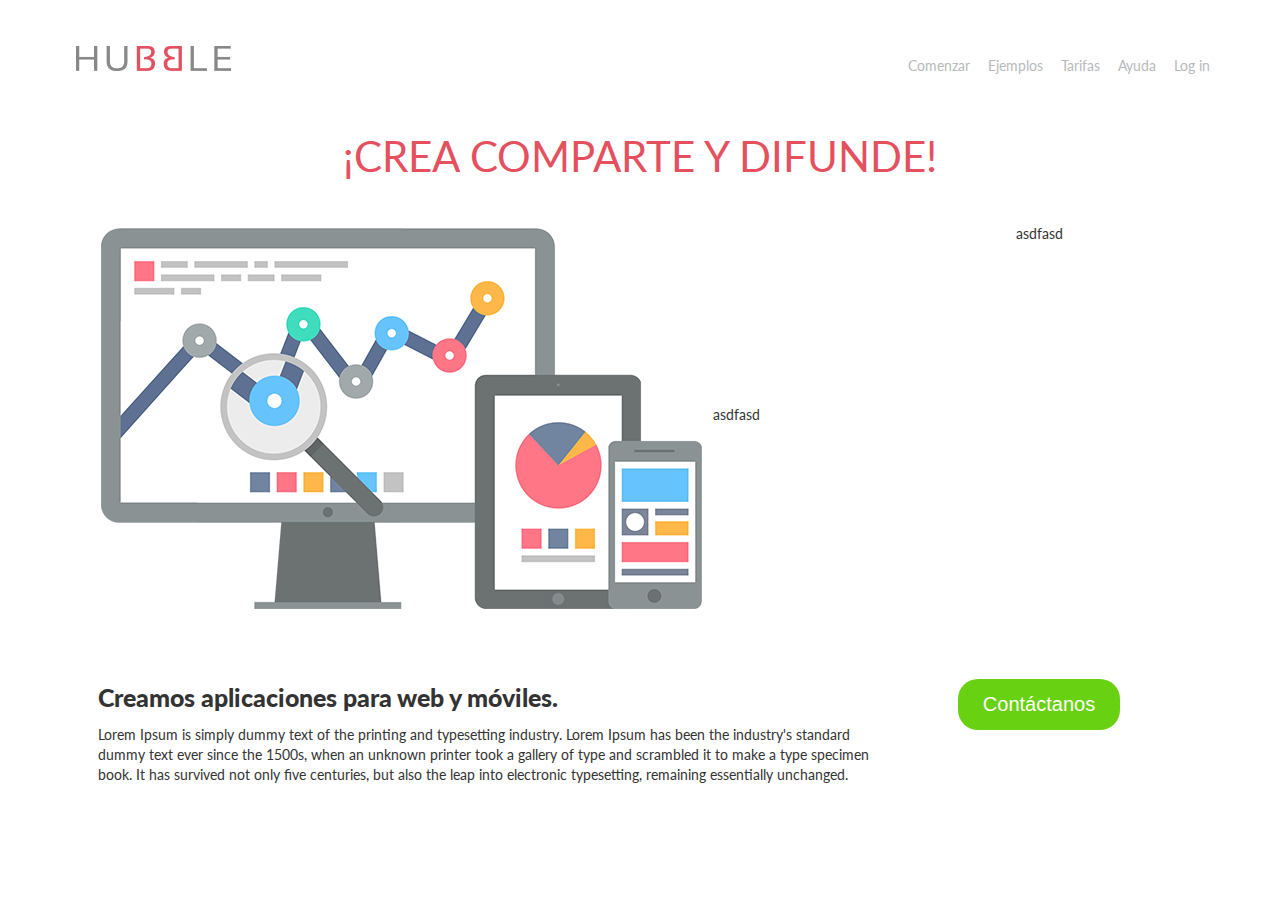
==== index.html @ 57a77ad9 "cargando archivos" ====
<!DOCTYPE html>
<html>
<head>
<title>Título</title>
<meta charset="UTF-8" />
<meta name="viewport" content="width=device-width, initial-scale=1 user-scalable=no">
<!-- <link rel="stylesheet" href="estilos/css/normalize.css"> -->
<link rel="stylesheet" href="https://maxcdn.bootstrapcdn.com/bootstrap/3.3.2/css/bootstrap.min.css">
<link rel="stylesheet" href="estilos/css/hubble.css">
<link rel="stylesheet" href="estilos/css/hubblemedias.css">
</head>
<body>
	<nav>
		<figure class="logo">
			<img src="img/logo.png">
		</figure>
		<ul class="menu hidden-xs">
			<li>Comenzar</li>
			<li>Ejemplos</li>
			<li>Tarifas</li>
			<li>Ayuda</li>
			<li>Log in</li>
		</ul>
	</nav>

	<section class="titulo">
		<p>¡CREA COMPARTE Y DIFUNDE!</p>
	</section>
	<section class="rombo">
		<article class="columna" >
			<img src="img/principal.png">
			asdfasd
		</article>
		<article class="columna2" >
			asdfasd
		</article>
	</section>
	<!-- <section class="banner">
		<p>CREAMOS APLICACIONES<br>
			<span class="ban2">A LA MEDIDA PARA<br>
			EMPRESAS EXIGENTES.</span</p>
	</section> -->



	<section class="rombo">
		<article class="columna" >
			<p class="titulo1">Creamos aplicaciones para web y móviles.</p>
			<p>Lorem Ipsum is simply dummy text of the printing and typesetting industry. Lorem Ipsum has been the industry's standard dummy text ever since the 1500s, when an unknown printer took a gallery of type and scrambled it to make a type specimen book. It has survived not only five centuries, but also the leap into electronic typesetting, remaining essentially unchanged.</p>
		</article>
		<article class="columna2"  >
			 <div class="btn">
				Contáctanos  
			</div>
		</article>
	
	</section>

	


<script src="https://maxcdn.bootstrapcdn.com/bootstrap/3.3.2/js/bootstrap.min.js"></script>
</body>
</html>
---- estilos/css/hubble.css ----
@import url(http://fonts.googleapis.com/css?family=Lato:300,400,900);

body,html{
	height:100%;
	font-family: 'Lato', sans-serif;
}

img, figure{
	width: auto;
	max-width: 100%;
}


nav{
	width:100%; 
	padding-left: 5em; 
	padding-right: 5em;
	padding-top: 1em;
	padding-bottom:1em;
	position: absolute;
	z-index: 10;

}

.arriba{
	height: 80%;
}

nav .logo{
	text-align: center;
	float: left;
	padding-top: 2em;
}

nav .menu{
	float:right;
	color: #b8b9bc;
	padding-top: 3em;
}

section{
	padding-left: 2em;
	padding-right: 2em;
}

.menu li{
	display: inline;
	margin-left: 1em;
}

.banner{
	background-image: url(../../img/banner.png); 
	background-size: cover;
	height: 80%;
	background-position: center;
}

.banner p{
	color: white;
	padding-top: 5em;
	font-size: 2em;
	font-weight: 900;
	line-height: 40px;
}

.ban2{
	font-size: 1.5em;
}


.rombo{
	padding-top: 2em;
	text-align: left;
	clear: both;
	position: relative;
	padding-bottom: 2em;
	overflow: hidden;

}

.columna{
	margin-bottom: 1em;
	font-size: 1em;

}

.columna .titulo1{
	font-size: 1.8em;
	font-weight: 900;
}

.btn {
  -webkit-border-radius: 14;
  -moz-border-radius: 14;
  border-radius: 1em;
  font-family: Arial;
  color: #ffffff;
  font-size: 20px;
  background: #68d111;
  padding-top:0.5em;
  padding-bottom: 0.5em;
  padding-left: 1.2em;
  padding-right: 1.2em;
  text-decoration: none;
}

.btn:hover {
  background: #4ea805;
  text-decoration: none;
}

.titulo{
	position: 20%;
	text-align: center;
	color: #e4505d;
	font-size: 3em;
	padding-top: 3em;
}
---- estilos/css/hubblemedias.css ----
/* Extra small devices (phones, less than 768px) */
/* No media query since this is the default in Bootstrap */

/* Small devices (tablets, 768px and up) */
@media (min-width: 768px) { 
	.banner p{
			padding-top: 8em;
		}
	/*nav{
		position: absolute;
		z-index: 10;
		}*/
	/*nav .logo{
		float: left;
	}*/

	section{
		padding-left: 5em;
		padding-right: 5em;
	}

	.columna{
			width: 75%;
			display: inline-block;
			padding-left: 2em;
			padding-right: 2em;
			float: left;
	}


	.columna2{
			width: 20%;
			display: inline-block;
			padding-left: 2em;
			padding-right: 2em;
			text-align: center;
			float: left;
	}



 }

/* Medium devices (desktops, 992px and up) */
@media (min-width: 992px) { ... }

/* Large devices (large desktops, 1200px and up) */
@media (min-width: 1200px) { ... }
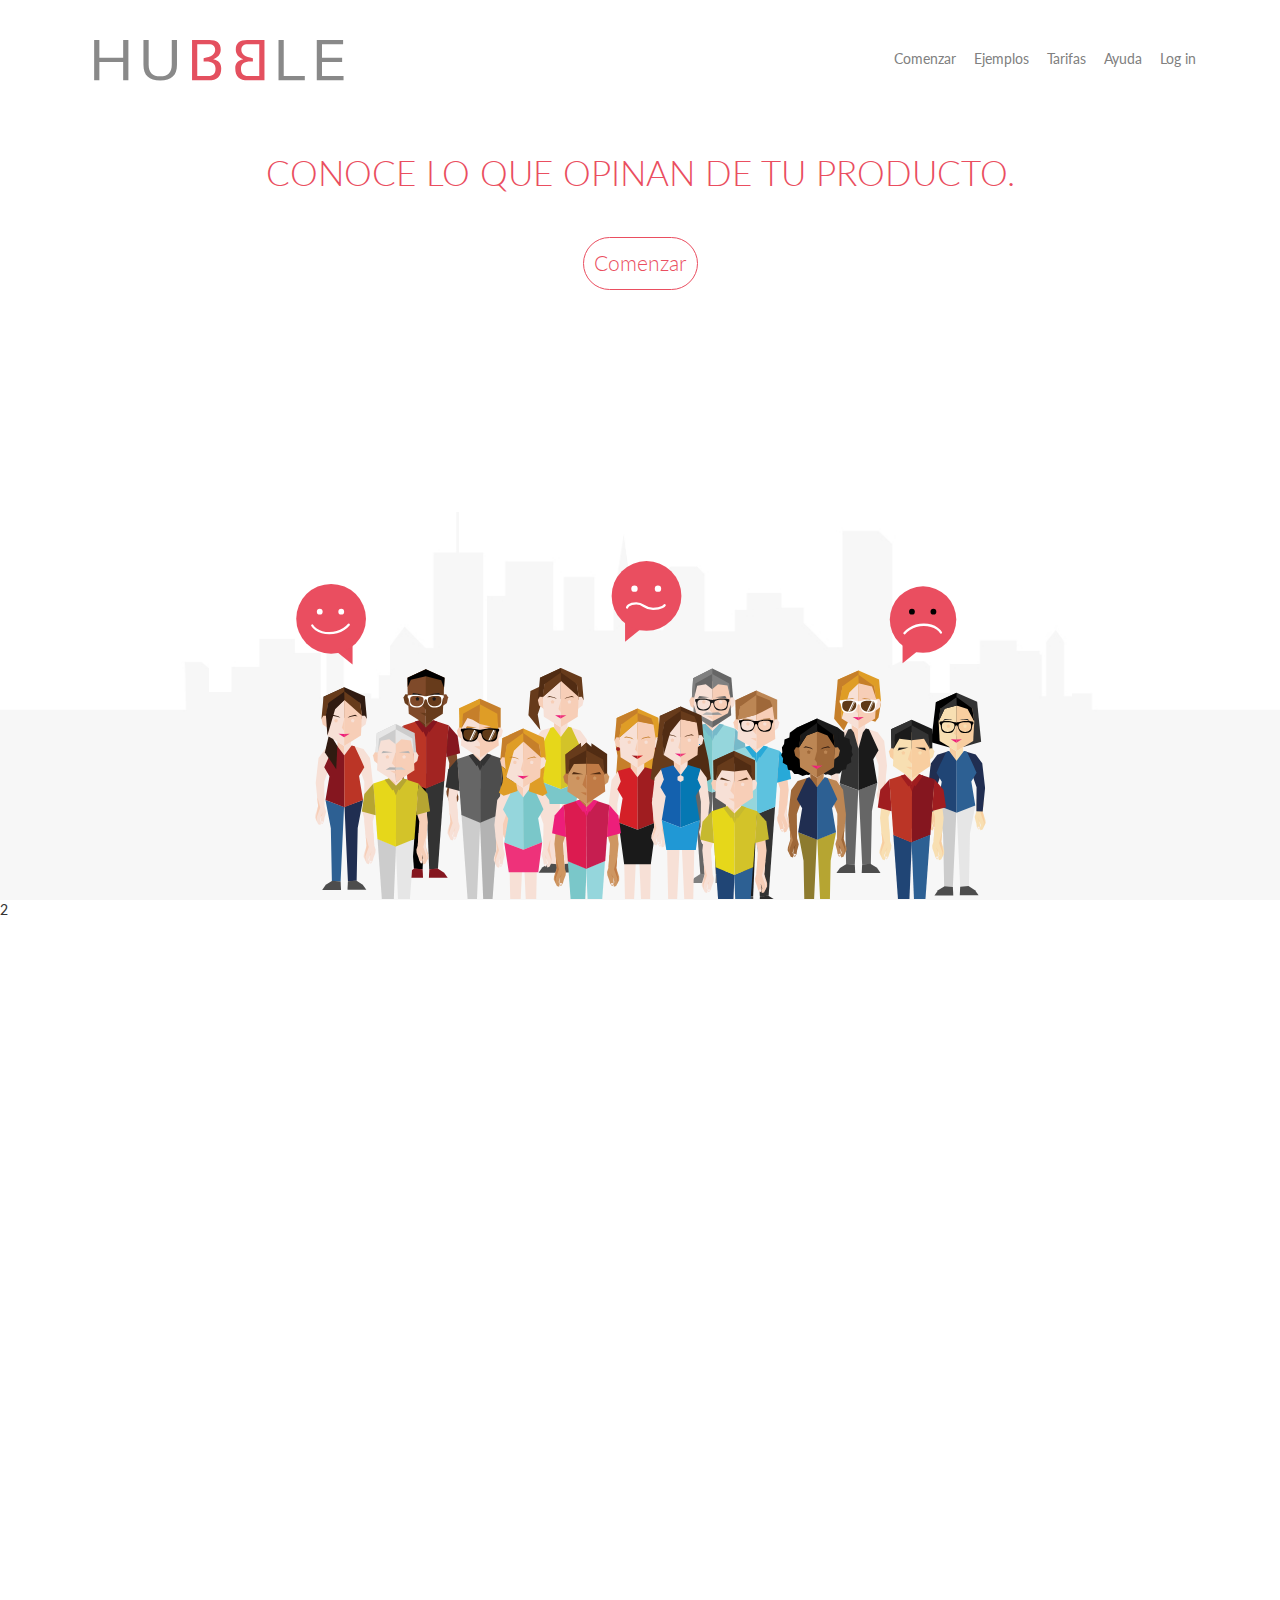
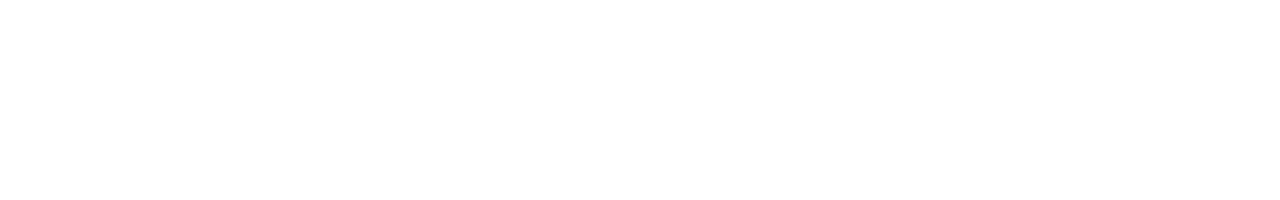
==== commit 45ba9030: "Avances" ====
--- a/index.html
+++ b/index.html
@@ -1,64 +1,45 @@
 <!DOCTYPE html>
 <html>
 <head>
-<title>Título</title>
+<title>Titulo</title>
 <meta charset="UTF-8" />
 <meta name="viewport" content="width=device-width, initial-scale=1 user-scalable=no">
-<!-- <link rel="stylesheet" href="estilos/css/normalize.css"> -->
+<link rel="stylesheet" href="estilos/css/normalize.css">
+<link rel="stylesheet" href="estilos/css/animate.css">
+
 <link rel="stylesheet" href="https://maxcdn.bootstrapcdn.com/bootstrap/3.3.2/css/bootstrap.min.css">
 <link rel="stylesheet" href="estilos/css/hubble.css">
 <link rel="stylesheet" href="estilos/css/hubblemedias.css">
 </head>
 <body>
 	<nav>
-		<figure class="logo">
-			<img src="img/logo.png">
-		</figure>
-		<ul class="menu hidden-xs">
-			<li>Comenzar</li>
-			<li>Ejemplos</li>
-			<li>Tarifas</li>
-			<li>Ayuda</li>
-			<li>Log in</li>
-		</ul>
+		<div class="wrap">
+			<figure class="logo">
+				<img src="img/hubble-01.svg">
+			</figure>
+			<ul class="menu hidden-xs">
+				<li>Comenzar</li>
+				<li>Ejemplos</li>
+				<li>Tarifas</li>
+				<li>Ayuda</li>
+				<li>Log in</li>
+			</ul>
+		</div>
 	</nav>
 
-	<section class="titulo">
-		<p>¡CREA COMPARTE Y DIFUNDE!</p>
+	<section class="primera text-center">
+		<div class="wrap">
+			<h1>CONOCE LO QUE OPINAN DE TU PRODUCTO.</h1>
+			<button class="comenzar">Comenzar</button>
+		</div>
+		<article id="svg"></article>
 	</section>
-	<section class="rombo">
-		<article class="columna" >
-			<img src="img/principal.png">
-			asdfasd
-		</article>
-		<article class="columna2" >
-			asdfasd
-		</article>
-	</section>
-	<!-- <section class="banner">
-		<p>CREAMOS APLICACIONES<br>
-			<span class="ban2">A LA MEDIDA PARA<br>
-			EMPRESAS EXIGENTES.</span</p>
-	</section> -->
-
-
-
-	<section class="rombo">
-		<article class="columna" >
-			<p class="titulo1">Creamos aplicaciones para web y móviles.</p>
-			<p>Lorem Ipsum is simply dummy text of the printing and typesetting industry. Lorem Ipsum has been the industry's standard dummy text ever since the 1500s, when an unknown printer took a gallery of type and scrambled it to make a type specimen book. It has survived not only five centuries, but also the leap into electronic typesetting, remaining essentially unchanged.</p>
-		</article>
-		<article class="columna2"  >
-			 <div class="btn">
-				Contáctanos  
-			</div>
-		</article>
-	
+	<section class="segunda">
+		2
 	</section>
 
-	
-
-
-<script src="https://maxcdn.bootstrapcdn.com/bootstrap/3.3.2/js/bootstrap.min.js"></script>
+	<script src="https://ajax.googleapis.com/ajax/libs/jquery/2.1.3/jquery.min.js"></script>
+	<script src="https://maxcdn.bootstrapcdn.com/bootstrap/3.3.2/js/bootstrap.min.js"></script>
+	<script src="js/hubble.js" type="text/javascript"></script>
 </body>
 </html>
--- a/estilos/css/hubble.css
+++ b/estilos/css/hubble.css
@@ -1,123 +1,93 @@
-@import url(http://fonts.googleapis.com/css?family=Lato:300,400,900);
-
-body,html{
-	height:100%;
-	font-family: 'Lato', sans-serif;
+@import url(http://fonts.googleapis.com/css?family=Lato:300,400,700);
+/*EXTENDERS*/
+/* line 4, ../saas/hubble.scss */
+.wrap, nav {
+  padding-left: 2em;
+  padding-right: 2em;
 }
 
-img, figure{
-	width: auto;
-	max-width: 100%;
+/* line 12, ../saas/hubble.scss */
+body, html {
+  margin: 0;
+  padding: 0;
+  height: 100%;
+  min-height: 100%;
+  font-family: 'Lato', sans-serif;
 }
 
-
-nav{
-	width:100%; 
-	padding-left: 5em; 
-	padding-right: 5em;
-	padding-top: 1em;
-	padding-bottom:1em;
-	position: absolute;
-	z-index: 10;
-
+/* line 19, ../saas/hubble.scss */
+h2, h1 {
+  font-weight: 300;
+  color: #ea4e60;
+  font-size: 1.4em;
+  padding-top: 1em;
+  padding-bottom: 1em;
 }
 
-.arriba{
-	height: 80%;
+/* line 26, ../saas/hubble.scss */
+#svg {
+  position: absolute;
+  bottom: -4px;
+  width: 100%;
+  overflow: hidden;
+}
+/* line 31, ../saas/hubble.scss */
+#svg svg {
+  width: 400px;
+  height: auto;
 }
 
-nav .logo{
-	text-align: center;
-	float: left;
-	padding-top: 2em;
+/* line 36, ../saas/hubble.scss */
+.primera {
+  position: relative;
+  min-height: 100%;
+  background-image: url(../../img/ciudad.jpg);
+  background-repeat: no-repeat;
+  background-position: center bottom;
+  background-size: 250%;
+  padding-top: 7em;
 }
 
-nav .menu{
-	float:right;
-	color: #b8b9bc;
-	padding-top: 3em;
+/* line 49, ../saas/hubble.scss */
+.segunda {
+  min-height: 100%;
+  background-color: white;
 }
 
-section{
-	padding-left: 2em;
-	padding-right: 2em;
+/* line 53, ../saas/hubble.scss */
+nav {
+  padding-top: 2em;
+  z-index: 10;
+  position: absolute;
+  width: 100%;
+}
+/* line 59, ../saas/hubble.scss */
+nav .logo {
+  text-align: center;
+  width: 100% img;
+  width-width: 70%;
+  width-max-width: 100%;
+}
+/* line 67, ../saas/hubble.scss */
+nav .menu {
+  float: right;
+  list-style: none;
+  padding-top: 1.5em;
+}
+/* line 71, ../saas/hubble.scss */
+nav .menu li {
+  display: inline;
+  margin-left: 1em;
+  color: gray;
 }
 
-.menu li{
-	display: inline;
-	margin-left: 1em;
+/* line 79, ../saas/hubble.scss */
+button.comenzar {
+  border: solid 1px #ea4e60;
+  border-radius: 10em;
+  padding: 0.5em;
+  background-color: transparent;
+  color: #ea4e60;
+  font-size: 1.5em;
+  font-weight: 300;
 }
-
-.banner{
-	background-image: url(../../img/banner.png); 
-	background-size: cover;
-	height: 80%;
-	background-position: center;
-}
-
-.banner p{
-	color: white;
-	padding-top: 5em;
-	font-size: 2em;
-	font-weight: 900;
-	line-height: 40px;
-}
-
-.ban2{
-	font-size: 1.5em;
-}
-
-
-.rombo{
-	padding-top: 2em;
-	text-align: left;
-	clear: both;
-	position: relative;
-	padding-bottom: 2em;
-	overflow: hidden;
-
-}
-
-.columna{
-	margin-bottom: 1em;
-	font-size: 1em;
-
-}
-
-.columna .titulo1{
-	font-size: 1.8em;
-	font-weight: 900;
-}
-
-.btn {
-  -webkit-border-radius: 14;
-  -moz-border-radius: 14;
-  border-radius: 1em;
-  font-family: Arial;
-  color: #ffffff;
-  font-size: 20px;
-  background: #68d111;
-  padding-top:0.5em;
-  padding-bottom: 0.5em;
-  padding-left: 1.2em;
-  padding-right: 1.2em;
-  text-decoration: none;
-}
-
-.btn:hover {
-  background: #4ea805;
-  text-decoration: none;
-}
-
-.titulo{
-	position: 20%;
-	text-align: center;
-	color: #e4505d;
-	font-size: 3em;
-	padding-top: 3em;
-}
-
-
-
-
-
--- a/estilos/css/hubblemedias.css
+++ b/estilos/css/hubblemedias.css
@@ -1,48 +1,40 @@
-/* Extra small devices (phones, less than 768px) */
-/* No media query since this is the default in Bootstrap */
+@media (min-width: 768px) {
+  /* line 6, ../saas/hubblemedias.scss */
+  .wrap {
+    padding-left: 4em;
+    padding-right: 4em;
+  }
 
-/* Small devices (tablets, 768px and up) */
-@media (min-width: 768px) { 
-	.banner p{
-			padding-top: 8em;
-		}
-	/*nav{
-		position: absolute;
-		z-index: 10;
-		}*/
-	/*nav .logo{
-		float: left;
-	}*/
+  /* line 11, ../saas/hubblemedias.scss */
+  nav .logo {
+    width: auto;
+    float: left;
+  }
 
-	section{
-		padding-left: 5em;
-		padding-right: 5em;
-	}
+  /* line 16, ../saas/hubblemedias.scss */
+  .primera {
+    background-size: 100%;
+  }
 
-	.columna{
-			width: 75%;
-			display: inline-block;
-			padding-left: 2em;
-			padding-right: 2em;
-			float: left;
-	}
+  /* line 20, ../saas/hubblemedias.scss */
+  #svg svg {
+    width: 500px;
+  }
 
-
-	.columna2{
-			width: 20%;
-			display: inline-block;
-			padding-left: 2em;
-			padding-right: 2em;
-			text-align: center;
-			float: left;
-	}
-
-
-
- }
-
-/* Medium devices (desktops, 992px and up) */
-@media (min-width: 992px) { ... }
-
-/* Large devices (large desktops, 1200px and up) */
-@media (min-width: 1200px) { ... }+  /* line 24, ../saas/hubblemedias.scss */
+  h1 {
+    font-size: 2.5em;
+  }
+}
+@media (min-width: 992px) {
+  /* line 36, ../saas/hubblemedias.scss */
+  #svg svg {
+    width: 600px;
+  }
+}
+@media (min-width: 1200px) {
+  /* line 45, ../saas/hubblemedias.scss */
+  #svg svg {
+    width: 700px;
+  }
+}
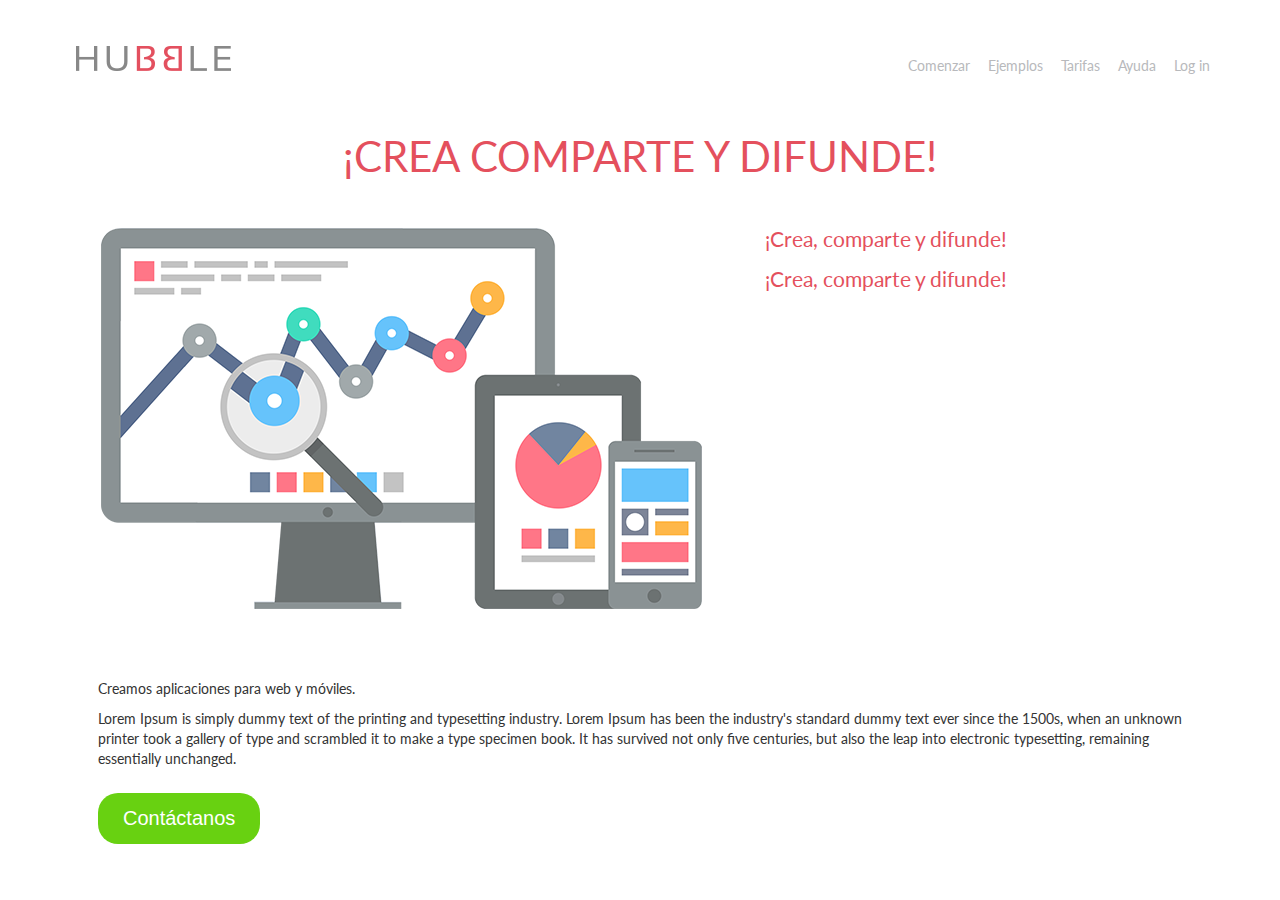
==== commit facc8174: "." ====
--- a/index.html
+++ b/index.html
@@ -1,45 +1,65 @@
 <!DOCTYPE html>
 <html>
 <head>
-<title>Titulo</title>
+<title>Título</title>
 <meta charset="UTF-8" />
 <meta name="viewport" content="width=device-width, initial-scale=1 user-scalable=no">
-<link rel="stylesheet" href="estilos/css/normalize.css">
-<link rel="stylesheet" href="estilos/css/animate.css">
-
+<!-- <link rel="stylesheet" href="estilos/css/normalize.css"> -->
 <link rel="stylesheet" href="https://maxcdn.bootstrapcdn.com/bootstrap/3.3.2/css/bootstrap.min.css">
 <link rel="stylesheet" href="estilos/css/hubble.css">
 <link rel="stylesheet" href="estilos/css/hubblemedias.css">
 </head>
 <body>
 	<nav>
-		<div class="wrap">
-			<figure class="logo">
-				<img src="img/hubble-01.svg">
-			</figure>
-			<ul class="menu hidden-xs">
-				<li>Comenzar</li>
-				<li>Ejemplos</li>
-				<li>Tarifas</li>
-				<li>Ayuda</li>
-				<li>Log in</li>
-			</ul>
-		</div>
+		<figure class="logo">
+			<img src="img/logo.png">
+		</figure>
+		<ul class="menu hidden-xs">
+			<li>Comenzar</li>
+			<li>Ejemplos</li>
+			<li>Tarifas</li>
+			<li>Ayuda</li>
+			<li>Log in</li>
+		</ul>
 	</nav>
 
-	<section class="primera text-center">
-		<div class="wrap">
-			<h1>CONOCE LO QUE OPINAN DE TU PRODUCTO.</h1>
-			<button class="comenzar">Comenzar</button>
-		</div>
-		<article id="svg"></article>
+	<section class="titulo">
+		<p>¡CREA COMPARTE Y DIFUNDE!</p>
 	</section>
-	<section class="segunda">
-		2
+	<section class="rombo">
+		<article class="columna" >
+			<img src="img/principal.png">
+			
+		</article>
+		<article class="columna2" >
+			<p class="subt">¡Crea, comparte y difunde!</p>
+			<p class="subt">¡Crea, comparte y difunde!</p>
+		</article>
+	</section>
+	<!-- <section class="banner">
+		<p>CREAMOS APLICACIONES<br>
+			<span class="ban2">A LA MEDIDA PARA<br>
+			EMPRESAS EXIGENTES.</span</p>
+	</section> -->
+
+
+
+	<section class="rombo">
+		<article class="columna" >
+			<p class="titulo1">Creamos aplicaciones para web y móviles.</p>
+			<p>Lorem Ipsum is simply dummy text of the printing and typesetting industry. Lorem Ipsum has been the industry's standard dummy text ever since the 1500s, when an unknown printer took a gallery of type and scrambled it to make a type specimen book. It has survived not only five centuries, but also the leap into electronic typesetting, remaining essentially unchanged.</p>
+		</article>
+		<article class="columna2"  >
+			 <div class="btn">
+				Contáctanos  
+			</div>
+		</article>
+	
 	</section>
 
-	<script src="https://ajax.googleapis.com/ajax/libs/jquery/2.1.3/jquery.min.js"></script>
-	<script src="https://maxcdn.bootstrapcdn.com/bootstrap/3.3.2/js/bootstrap.min.js"></script>
-	<script src="js/hubble.js" type="text/javascript"></script>
+	
+
+
+<script src="https://maxcdn.bootstrapcdn.com/bootstrap/3.3.2/js/bootstrap.min.js"></script>
 </body>
 </html>
--- a/estilos/css/hubble.css
+++ b/estilos/css/hubble.css
@@ -1,93 +1,124 @@
-@import url(http://fonts.googleapis.com/css?family=Lato:300,400,700);
-/*EXTENDERS*/
-/* line 4, ../saas/hubble.scss */
-.wrap, nav {
-  padding-left: 2em;
-  padding-right: 2em;
+@import url(http://fonts.googleapis.com/css?family=Lato:300,400,900);
+
+body,html{
+	height:100%;
+	font-family: 'Lato', sans-serif;
 }
 
-/* line 12, ../saas/hubble.scss */
-body, html {
-  margin: 0;
-  padding: 0;
-  height: 100%;
-  min-height: 100%;
-  font-family: 'Lato', sans-serif;
+img, figure{
+	width: auto;
+	max-width: 100%;
 }
 
-/* line 19, ../saas/hubble.scss */
-h2, h1 {
-  font-weight: 300;
-  color: #ea4e60;
-  font-size: 1.4em;
-  padding-top: 1em;
-  padding-bottom: 1em;
+
+nav{
+	width:100%; 
+	padding-left: 5em; 
+	padding-right: 5em;
+	padding-top: 1em;
+	padding-bottom:1em;
+	position: absolute;
+	z-index: 10;
+
 }
 
-/* line 26, ../saas/hubble.scss */
-#svg {
-  position: absolute;
-  bottom: -4px;
-  width: 100%;
-  overflow: hidden;
-}
-/* line 31, ../saas/hubble.scss */
-#svg svg {
-  width: 400px;
-  height: auto;
+.arriba{
+	height: 80%;
 }
 
-/* line 36, ../saas/hubble.scss */
-.primera {
-  position: relative;
-  min-height: 100%;
-  background-image: url(../../img/ciudad.jpg);
-  background-repeat: no-repeat;
-  background-position: center bottom;
-  background-size: 250%;
-  padding-top: 7em;
+nav .logo{
+	text-align: center;
+	float: left;
+	padding-top: 2em;
 }
 
-/* line 49, ../saas/hubble.scss */
-.segunda {
-  min-height: 100%;
-  background-color: white;
+nav .menu{
+	float:right;
+	color: #b8b9bc;
+	padding-top: 3em;
 }
 
-/* line 53, ../saas/hubble.scss */
-nav {
-  padding-top: 2em;
-  z-index: 10;
-  position: absolute;
-  width: 100%;
-}
-/* line 59, ../saas/hubble.scss */
-nav .logo {
-  text-align: center;
-  width: 100% img;
-  width-width: 70%;
-  width-max-width: 100%;
-}
-/* line 67, ../saas/hubble.scss */
-nav .menu {
-  float: right;
-  list-style: none;
-  padding-top: 1.5em;
-}
-/* line 71, ../saas/hubble.scss */
-nav .menu li {
-  display: inline;
-  margin-left: 1em;
-  color: gray;
+section{
+	padding-left: 2em;
+	padding-right: 2em;
 }
 
-/* line 79, ../saas/hubble.scss */
-button.comenzar {
-  border: solid 1px #ea4e60;
-  border-radius: 10em;
-  padding: 0.5em;
-  background-color: transparent;
-  color: #ea4e60;
-  font-size: 1.5em;
-  font-weight: 300;
+.menu li{
+	display: inline;
+	margin-left: 1em;
 }
+
+.banner{
+	background-image: url(../../img/banner.png); 
+	background-size: cover;
+	height: 80%;
+	background-position: center;
+}
+
+.banner p{
+	color: white;
+	padding-top: 5em;
+	font-size: 2em;
+	font-weight: 900;
+	line-height: 40px;
+}
+
+.ban2{
+	font-size: 1.5em;
+}
+
+
+.rombo{
+	padding-top: 2em;
+	text-align: left;
+	clear: both;
+	position: relative;
+	padding-bottom: 2em;
+	overflow: hidden;
+
+}
+
+.columna{
+	margin-bottom: 1em;
+	font-size: 1em;
+
+}
+
+
+.btn {
+  -webkit-border-radius: 14;
+  -moz-border-radius: 14;
+  border-radius: 1em;
+  font-family: Arial;
+  color: #ffffff;
+  font-size: 20px;
+  background: #68d111;
+  padding-top:0.5em;
+  padding-bottom: 0.5em;
+  padding-left: 1.2em;
+  padding-right: 1.2em;
+  text-decoration: none;
+}
+
+.btn:hover {
+  background: #4ea805;
+  text-decoration: none;
+}
+
+.titulo{
+	position: 20%;
+	text-align: center;
+	color: #e4505d;
+	font-size: 3em;
+	padding-top: 3em;
+}
+
+.subt{
+	text-align: center;
+	color: #e4505d;
+	font-size: 1.5em;
+}
+
+
+
+
--- a/estilos/css/hubblemedias.css
+++ b/estilos/css/hubblemedias.css
@@ -1,40 +1,47 @@
-@media (min-width: 768px) {
-  /* line 6, ../saas/hubblemedias.scss */
-  .wrap {
-    padding-left: 4em;
-    padding-right: 4em;
-  }
+/* Extra small devices (phones, less than 768px) */
+/* No media query since this is the default in Bootstrap */
 
-  /* line 11, ../saas/hubblemedias.scss */
-  nav .logo {
-    width: auto;
-    float: left;
-  }
+/* Small devices (tablets, 768px and up) */
+@media (min-width: 768px) { 
+	.banner p{
+			padding-top: 8em;
+		}
+	/*nav{
+		position: absolute;
+		z-index: 10;
+		}*/
+	/*nav .logo{
+		float: left;
+	}*/
 
-  /* line 16, ../saas/hubblemedias.scss */
-  .primera {
-    background-size: 100%;
-  }
+	section{
+		padding-left: 5em;
+		padding-right: 5em;
+	}
 
-  /* line 20, ../saas/hubblemedias.scss */
-  #svg svg {
-    width: 500px;
-  }
+	.columna{
+			
+			display: inline-block;
+			padding-left: 2em;
+			padding-right: 2em;
+			float: left;
+	}
 
-  /* line 24, ../saas/hubblemedias.scss */
-  h1 {
-    font-size: 2.5em;
-  }
-}
-@media (min-width: 992px) {
-  /* line 36, ../saas/hubblemedias.scss */
-  #svg svg {
-    width: 600px;
-  }
-}
-@media (min-width: 1200px) {
-  /* line 45, ../saas/hubblemedias.scss */
-  #svg svg {
-    width: 700px;
-  }
-}
+
+	.columna2{
+			display: inline-block;
+			padding-left: 2em;
+			padding-right: 2em;
+			text-align: center;
+			float: left;
+	}
+
+
+
+ }
+
+/* Medium devices (desktops, 992px and up) */
+@media (min-width: 992px) { ... }
+
+/* Large devices (large desktops, 1200px and up) */
+@media (min-width: 1200px) { ... }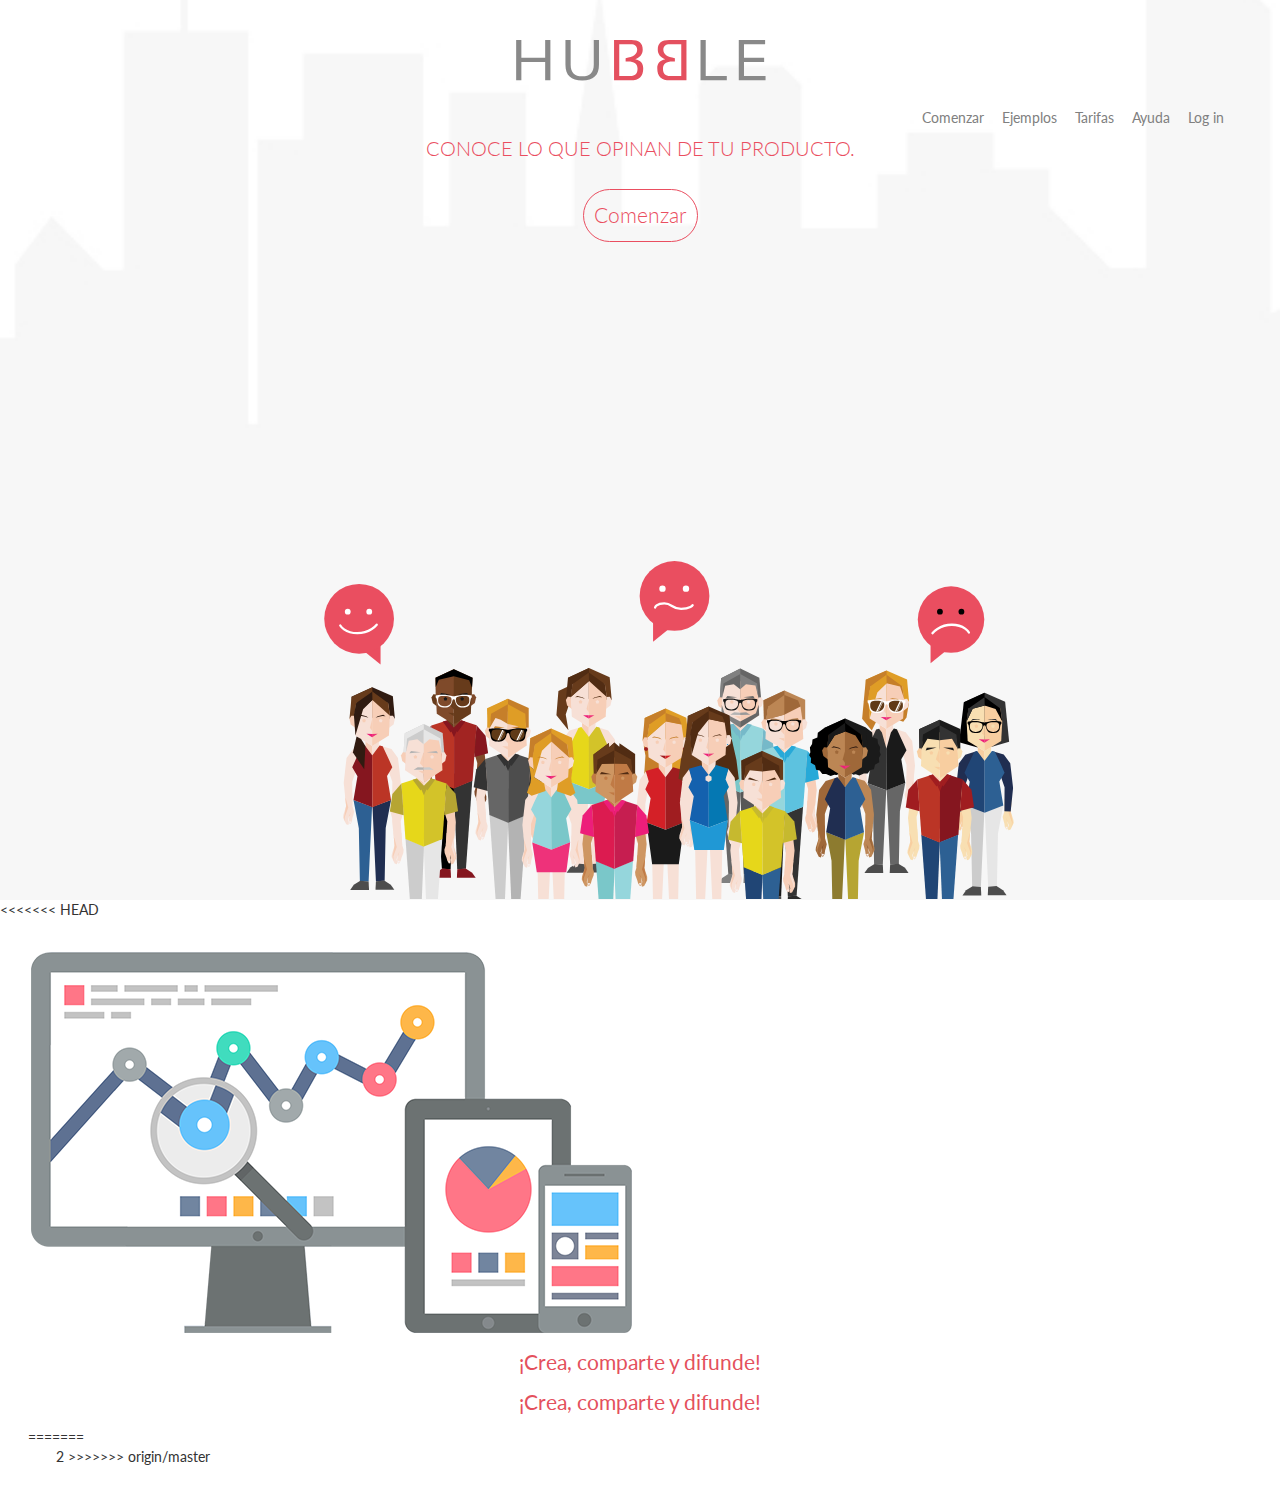
==== commit 4543bbbe: "." ====
--- a/index.html
+++ b/index.html
@@ -1,31 +1,40 @@
 <!DOCTYPE html>
 <html>
 <head>
-<title>Título</title>
+<title>Titulo</title>
 <meta charset="UTF-8" />
 <meta name="viewport" content="width=device-width, initial-scale=1 user-scalable=no">
-<!-- <link rel="stylesheet" href="estilos/css/normalize.css"> -->
+<link rel="stylesheet" href="estilos/css/normalize.css">
+<link rel="stylesheet" href="estilos/css/animate.css">
+
 <link rel="stylesheet" href="https://maxcdn.bootstrapcdn.com/bootstrap/3.3.2/css/bootstrap.min.css">
 <link rel="stylesheet" href="estilos/css/hubble.css">
 <link rel="stylesheet" href="estilos/css/hubblemedias.css">
 </head>
 <body>
 	<nav>
-		<figure class="logo">
-			<img src="img/logo.png">
-		</figure>
-		<ul class="menu hidden-xs">
-			<li>Comenzar</li>
-			<li>Ejemplos</li>
-			<li>Tarifas</li>
-			<li>Ayuda</li>
-			<li>Log in</li>
-		</ul>
+		<div class="wrap">
+			<figure class="logo">
+				<img src="img/hubble-01.svg">
+			</figure>
+			<ul class="menu hidden-xs">
+				<li>Comenzar</li>
+				<li>Ejemplos</li>
+				<li>Tarifas</li>
+				<li>Ayuda</li>
+				<li>Log in</li>
+			</ul>
+		</div>
 	</nav>
 
-	<section class="titulo">
-		<p>¡CREA COMPARTE Y DIFUNDE!</p>
+	<section class="primera text-center">
+		<div class="wrap">
+			<h1>CONOCE LO QUE OPINAN DE TU PRODUCTO.</h1>
+			<button class="comenzar">Comenzar</button>
+		</div>
+		<article id="svg"></article>
 	</section>
+<<<<<<< HEAD
 	<section class="rombo">
 		<article class="columna" >
 			<img src="img/principal.png">
@@ -35,31 +44,14 @@
 			<p class="subt">¡Crea, comparte y difunde!</p>
 			<p class="subt">¡Crea, comparte y difunde!</p>
 		</article>
-	</section>
-	<!-- <section class="banner">
-		<p>CREAMOS APLICACIONES<br>
-			<span class="ban2">A LA MEDIDA PARA<br>
-			EMPRESAS EXIGENTES.</span</p>
-	</section> -->
-
-
-
-	<section class="rombo">
-		<article class="columna" >
-			<p class="titulo1">Creamos aplicaciones para web y móviles.</p>
-			<p>Lorem Ipsum is simply dummy text of the printing and typesetting industry. Lorem Ipsum has been the industry's standard dummy text ever since the 1500s, when an unknown printer took a gallery of type and scrambled it to make a type specimen book. It has survived not only five centuries, but also the leap into electronic typesetting, remaining essentially unchanged.</p>
-		</article>
-		<article class="columna2"  >
-			 <div class="btn">
-				Contáctanos  
-			</div>
-		</article>
-	
+=======
+	<section class="segunda">
+		2
+>>>>>>> origin/master
 	</section>
 
-	
-
-
-<script src="https://maxcdn.bootstrapcdn.com/bootstrap/3.3.2/js/bootstrap.min.js"></script>
+	<script src="https://ajax.googleapis.com/ajax/libs/jquery/2.1.3/jquery.min.js"></script>
+	<script src="https://maxcdn.bootstrapcdn.com/bootstrap/3.3.2/js/bootstrap.min.js"></script>
+	<script src="js/hubble.js" type="text/javascript"></script>
 </body>
 </html>
--- a/estilos/css/hubble.css
+++ b/estilos/css/hubble.css
@@ -1,36 +1,97 @@
-@import url(http://fonts.googleapis.com/css?family=Lato:300,400,900);
-
-body,html{
-	height:100%;
-	font-family: 'Lato', sans-serif;
+@import url(http://fonts.googleapis.com/css?family=Lato:300,400,700);
+/*EXTENDERS*/
+/* line 4, ../saas/hubble.scss */
+.wrap, nav {
+  padding-left: 2em;
+  padding-right: 2em;
 }
 
-img, figure{
-	width: auto;
-	max-width: 100%;
+/* line 12, ../saas/hubble.scss */
+body, html {
+  margin: 0;
+  padding: 0;
+  height: 100%;
+  min-height: 100%;
+  font-family: 'Lato', sans-serif;
 }
 
-
-nav{
-	width:100%; 
-	padding-left: 5em; 
-	padding-right: 5em;
-	padding-top: 1em;
-	padding-bottom:1em;
-	position: absolute;
-	z-index: 10;
-
+/* line 19, ../saas/hubble.scss */
+h2, h1 {
+  font-weight: 300;
+  color: #ea4e60;
+  font-size: 1.4em;
+  padding-top: 1em;
+  padding-bottom: 1em;
 }
 
-.arriba{
-	height: 80%;
+/* line 26, ../saas/hubble.scss */
+#svg {
+  position: absolute;
+  bottom: -4px;
+  width: 100%;
+  overflow: hidden;
+}
+/* line 31, ../saas/hubble.scss */
+#svg svg {
+  width: 400px;
+  height: auto;
 }
 
-nav .logo{
-	text-align: center;
-	float: left;
-	padding-top: 2em;
+/* line 36, ../saas/hubble.scss */
+.primera {
+  position: relative;
+  min-height: 100%;
+  background-image: url(../../img/ciudad.jpg);
+  background-repeat: no-repeat;
+  background-position: center bottom;
+  background-size: 250%;
+  padding-top: 7em;
 }
+
+/* line 49, ../saas/hubble.scss */
+.segunda {
+  min-height: 100%;
+  background-color: white;
+}
+
+/* line 53, ../saas/hubble.scss */
+nav {
+  padding-top: 2em;
+  z-index: 10;
+  position: absolute;
+  width: 100%;
+}
+/* line 59, ../saas/hubble.scss */
+nav .logo {
+  text-align: center;
+  width: 100% img;
+  width-width: 70%;
+  width-max-width: 100%;
+}
+/* line 67, ../saas/hubble.scss */
+nav .menu {
+  float: right;
+  list-style: none;
+  padding-top: 1.5em;
+}
+/* line 71, ../saas/hubble.scss */
+nav .menu li {
+  display: inline;
+  margin-left: 1em;
+  color: gray;
+}
+
+/* line 79, ../saas/hubble.scss */
+button.comenzar {
+  border: solid 1px #ea4e60;
+  border-radius: 10em;
+  padding: 0.5em;
+  background-color: transparent;
+  color: #ea4e60;
+  font-size: 1.5em;
+  font-weight: 300;
+}
+<<<<<<< HEAD
 
 nav .menu{
 	float:right;
@@ -122,3 +183,5 @@
 
 
 
+=======
+>>>>>>> origin/master
--- a/estilos/css/hubblemedias.css
+++ b/estilos/css/hubblemedias.css
@@ -1,3 +1,4 @@
+<<<<<<< HEAD
 /* Extra small devices (phones, less than 768px) */
 /* No media query since this is the default in Bootstrap */
 
@@ -44,4 +45,46 @@
 @media (min-width: 992px) { ... }
 
 /* Large devices (large desktops, 1200px and up) */
-@media (min-width: 1200px) { ... }+@media (min-width: 1200px) { ... }
+=======
+@media (min-width: 768px) {
+  /* line 6, ../saas/hubblemedias.scss */
+  .wrap {
+    padding-left: 4em;
+    padding-right: 4em;
+  }
+
+  /* line 11, ../saas/hubblemedias.scss */
+  nav .logo {
+    width: auto;
+    float: left;
+  }
+
+  /* line 16, ../saas/hubblemedias.scss */
+  .primera {
+    background-size: 100%;
+  }
+
+  /* line 20, ../saas/hubblemedias.scss */
+  #svg svg {
+    width: 500px;
+  }
+
+  /* line 24, ../saas/hubblemedias.scss */
+  h1 {
+    font-size: 2.5em;
+  }
+}
+@media (min-width: 992px) {
+  /* line 36, ../saas/hubblemedias.scss */
+  #svg svg {
+    width: 600px;
+  }
+}
+@media (min-width: 1200px) {
+  /* line 45, ../saas/hubblemedias.scss */
+  #svg svg {
+    width: 700px;
+  }
+}
+>>>>>>> origin/master
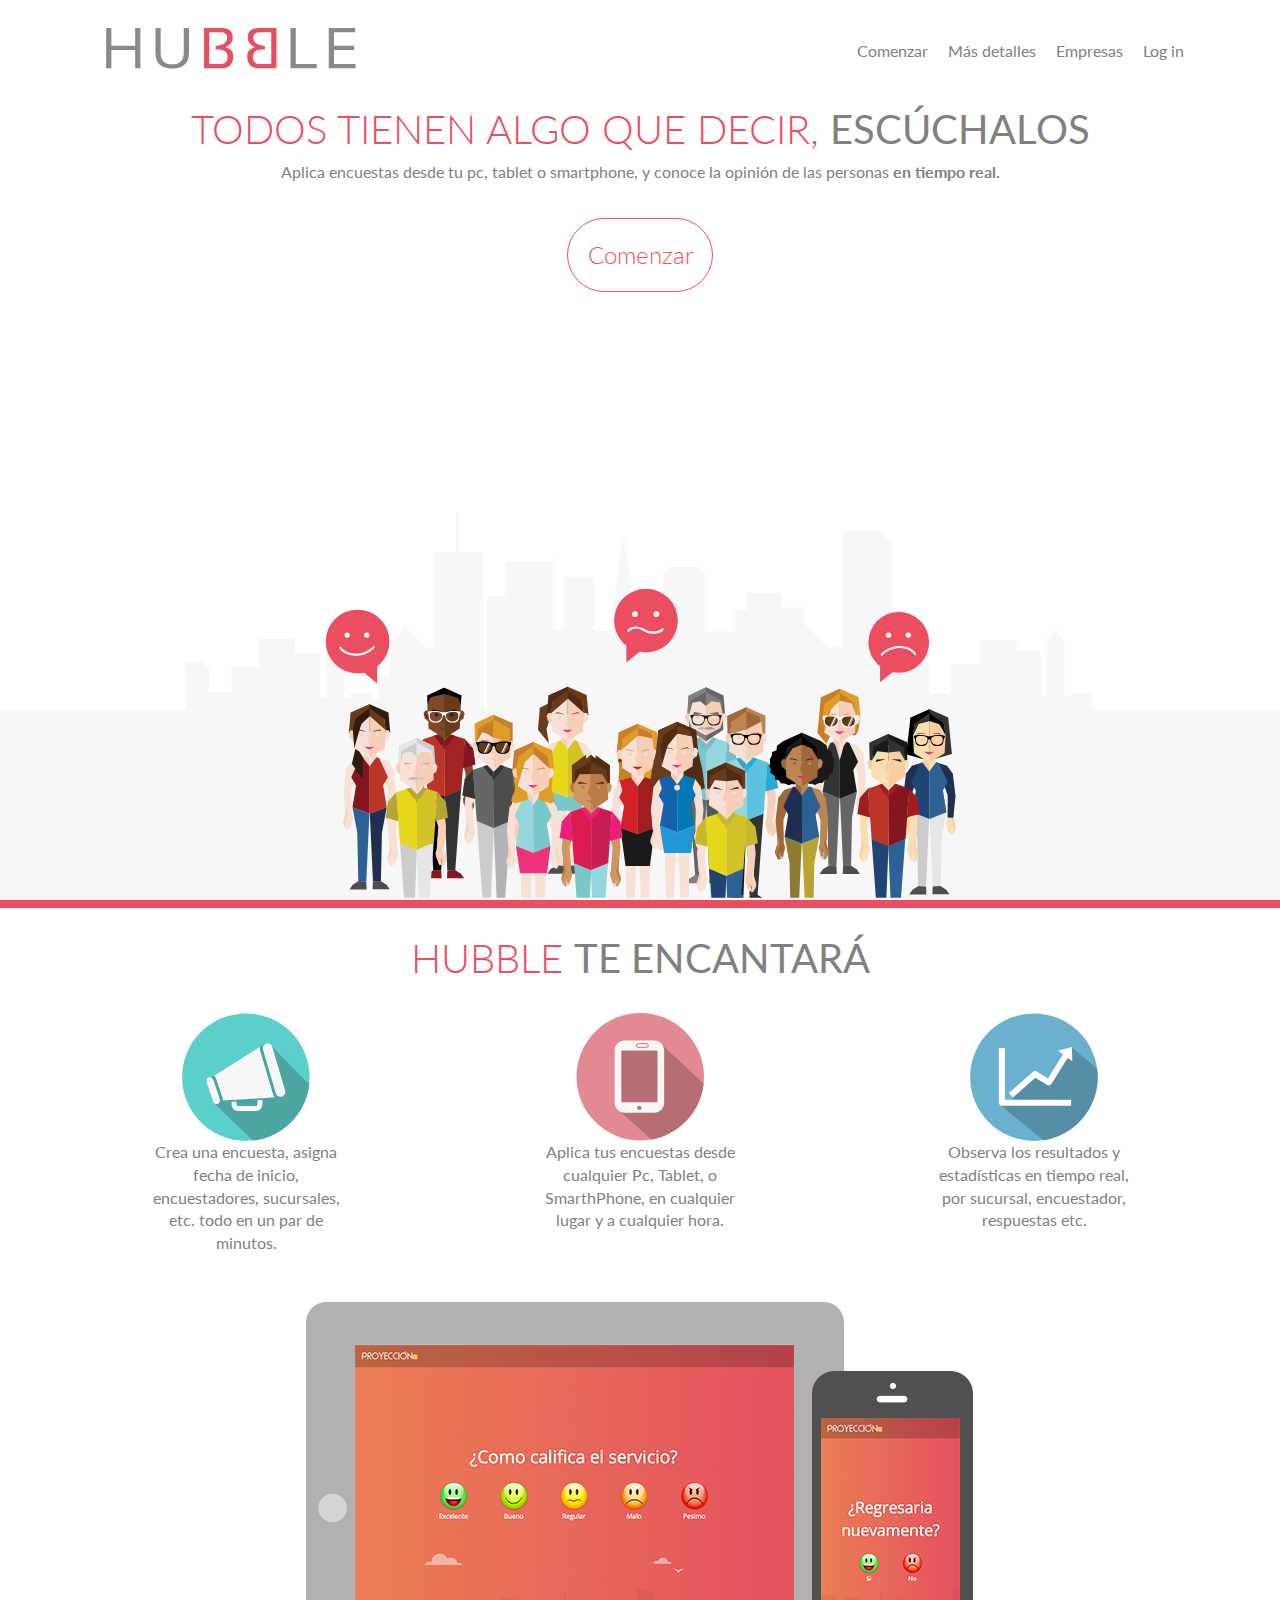
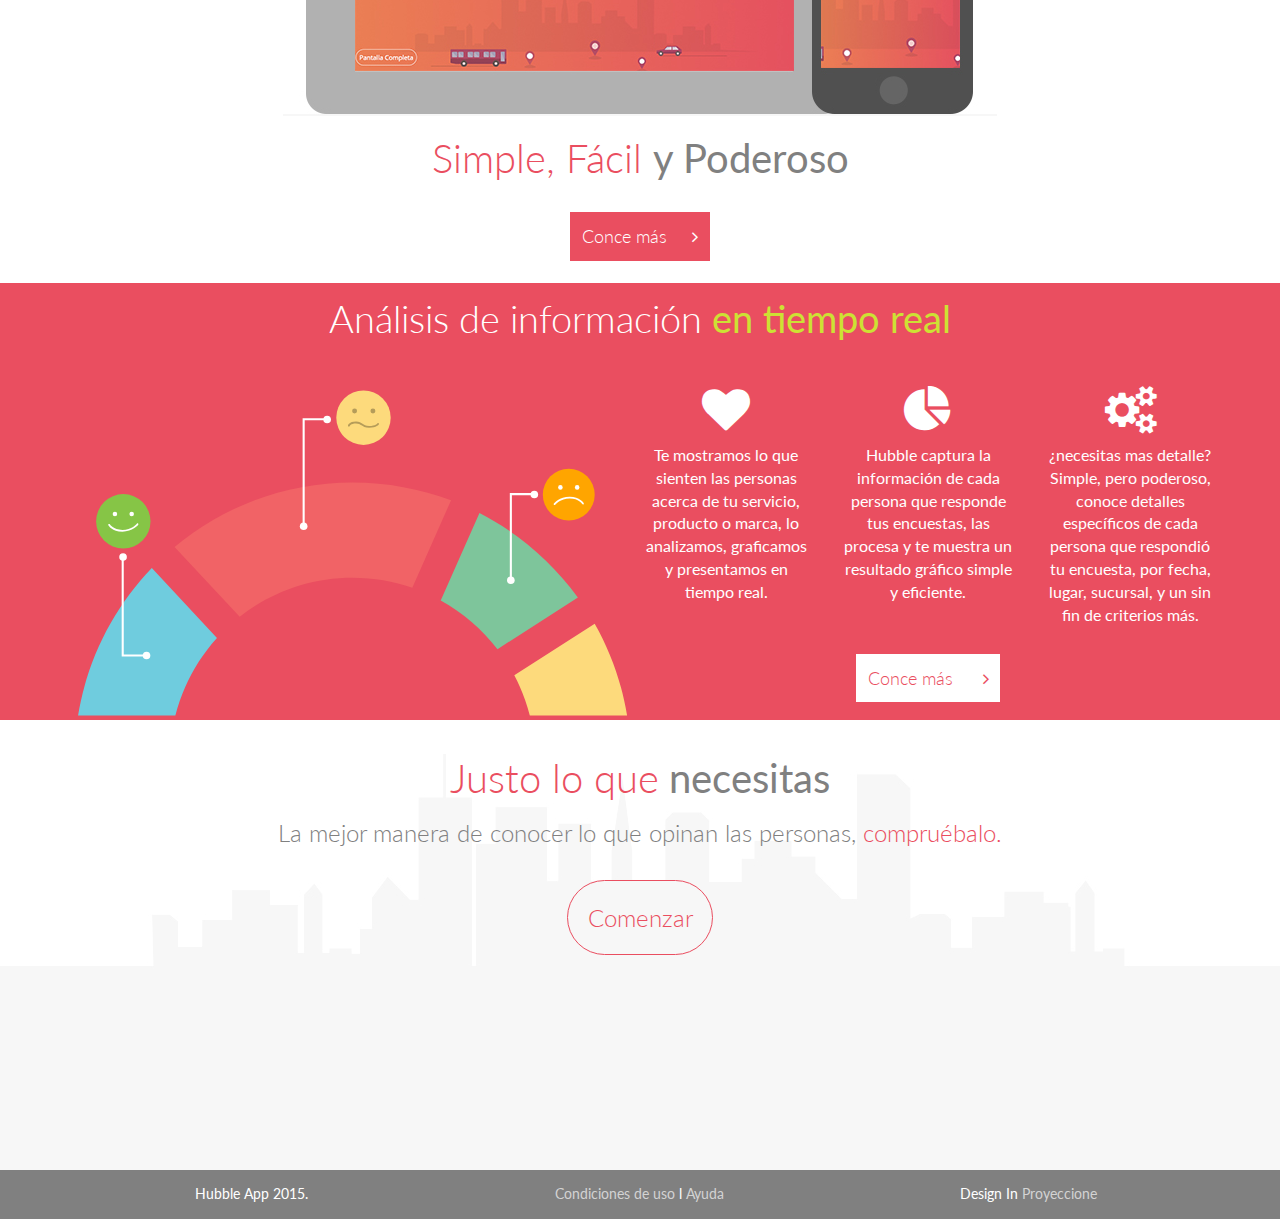
==== commit e6c89037: "Actualizacion" ====
--- a/index.html
+++ b/index.html
@@ -1,54 +1,133 @@
 <!DOCTYPE html>
 <html>
 <head>
-<title>Titulo</title>
+<title>Hubble App - Encuestas Multidispositivos</title>
 <meta charset="UTF-8" />
 <meta name="viewport" content="width=device-width, initial-scale=1 user-scalable=no">
+<meta name="apple-touch-fullscreen" content="yes" />
+<meta name="HandheldFriendly" content="true" />
 <link rel="stylesheet" href="estilos/css/normalize.css">
 <link rel="stylesheet" href="estilos/css/animate.css">
-
+<link rel="stylesheet" href="//maxcdn.bootstrapcdn.com/font-awesome/4.3.0/css/font-awesome.min.css">
 <link rel="stylesheet" href="https://maxcdn.bootstrapcdn.com/bootstrap/3.3.2/css/bootstrap.min.css">
 <link rel="stylesheet" href="estilos/css/hubble.css">
 <link rel="stylesheet" href="estilos/css/hubblemedias.css">
 </head>
 <body>
-	<nav>
+<script>
+  (function(i,s,o,g,r,a,m){i['GoogleAnalyticsObject']=r;i[r]=i[r]||function(){
+  (i[r].q=i[r].q||[]).push(arguments)},i[r].l=1*new Date();a=s.createElement(o),
+  m=s.getElementsByTagName(o)[0];a.async=1;a.src=g;m.parentNode.insertBefore(a,m)
+  })(window,document,'script','//www.google-analytics.com/analytics.js','ga');
+
+  ga('create', 'UA-63001281-1', 'auto');
+  ga('send', 'pageview');
+
+</script>
+	<section class="topMenus">
+		<!-- Aki se cargan los menus -->
+	</section>
+	<section class="primera text-center">
+
 		<div class="wrap">
-			<figure class="logo">
-				<img src="img/hubble-01.svg">
-			</figure>
-			<ul class="menu hidden-xs">
-				<li>Comenzar</li>
-				<li>Ejemplos</li>
-				<li>Tarifas</li>
-				<li>Ayuda</li>
-				<li>Log in</li>
-			</ul>
-		</div>
-	</nav>
-
-	<section class="primera text-center">
-		<div class="wrap">
-			<h1>CONOCE LO QUE OPINAN DE TU PRODUCTO.</h1>
-			<button class="comenzar">Comenzar</button>
+			<br>
+			<h1>TODOS TIENEN ALGO QUE DECIR, <span>ESCÚCHALOS</span></h1>
+			<div class="hidden-xs">
+				<p class="mensajes">Aplica encuestas desde tu pc, tablet o smartphone, y conoce la opinión de las personas<b> en tiempo real.</b></p>
+			</div>
+			<button  class="comenzar irComenzar">Comenzar</button>
 		</div>
 		<article id="svg"></article>
 	</section>
-<<<<<<< HEAD
-	<section class="rombo">
-		<article class="columna" >
-			<img src="img/principal.png">
-			
+	<section class="seccionDos">
+		<div class="wrap text-center">
+			<h1>HUBBLE <span>TE ENCANTARÁ</span></h1>
+			<br>
+			<div class="row circulos">
+				<div class="col-sm-4">
+					<img class="" src="img/ic1.svg">
+					<p>Crea una encuesta, asigna fecha de inicio, encuestadores, sucursales, etc. todo en un par de minutos.</p>
+				</div>
+				<hr class="visible-xs">
+				<div class="col-sm-4">
+					<img class="" src="img/ic2.svg">
+					<p>Aplica tus encuestas desde cualquier Pc, Tablet, o SmarthPhone, en cualquier lugar y a cualquier hora.</p>
+				</div>
+				<hr class="visible-xs">
+				<div class="col-sm-4">
+					<img class="" src="img/ic3.svg">
+					<p>Observa los resultados y estadísticas en tiempo real, por sucursal, encuestador, respuestas etc.</p>
+				</div>
+			</div>
+
+		</div>
+		<article class="text-center">
+			<br>
+
+			<br>
+			<figure class="disp">
+				<img src="img/disp.jpg">
+			</figure>
+			<h1>Simple, Fácil <span>y Poderoso</span></h1>
+			<br>
+			<button class="btnRelleno conoceMas">Conce más&nbsp;&nbsp;&nbsp;&nbsp;&nbsp;<i class="fa fa-angle-right"></i></button>
+			<br>
+			<br>			
 		</article>
-		<article class="columna2" >
-			<p class="subt">¡Crea, comparte y difunde!</p>
-			<p class="subt">¡Crea, comparte y difunde!</p>
-		</article>
-=======
-	<section class="segunda">
-		2
->>>>>>> origin/master
 	</section>
+	<section class="seccionTres">
+		<div class="wrap text-center">
+			<p class="tBlanco">Análisis de información <span>en tiempo real</span></p>
+			<div class="dosBox">
+				<div clas="info">
+
+					<div class="row ">
+						<div class="col-lg-4">	
+							<p><i class="fa fa-heart fa-3x"></i></p>
+							<p>
+								Te mostramos lo que sienten las personas acerca de tu servicio, producto o marca, lo analizamos, graficamos y  presentamos en tiempo real.
+							</p>
+						</div>
+						<div class="col-sm-6 col-lg-4">
+							<p  class="visible-lg"><i class="fa fa-pie-chart fa-3x"></i></p>
+							<p class="visible-lg">
+							Hubble captura la información de cada persona que responde tus encuestas, las procesa y te muestra un resultado gráfico simple y eficiente.
+							</p>
+						</div>
+						<div class="col-sm-12 col-lg-4">
+							<p  class="visible-lg"><i class="fa fa-cogs fa-3x"></i></p>
+							<p class="visible-lg">
+							¿necesitas mas detalle? Simple, pero poderoso, conoce detalles específicos de cada persona que respondió tu encuesta, por fecha, lugar, sucursal, y un sin fin de criterios más.
+							</p>
+						</div>
+
+					</div>
+					<!-- <p class="tBlanco">Hubble para empresas</p> -->
+					<div class="text-center">
+						<button class="btnRellenoBlanco conoceMas">Conce más&nbsp;&nbsp;&nbsp;&nbsp;&nbsp;
+							<i class="fa fa-angle-right"></i>
+						</button>
+					</div>
+
+				</div>
+				<div class="imgGrafica">
+					<img src="img/grafica-01.svg">
+				</div>
+			</div>
+		</div>
+	</section>
+	<section class="seccionCuatro">
+		<div class="wrap text-center">
+			<h1>Justo lo que<span> necesitas</span></h1>
+			<h3>La mejor manera de conocer lo que opinan las personas, <span>compruébalo.</span></h3>
+			<button  class="comenzar irComenzar">Comenzar</button>
+
+		</di>
+	</section>
+
+	<footer>
+
+	</footer>
 
 	<script src="https://ajax.googleapis.com/ajax/libs/jquery/2.1.3/jquery.min.js"></script>
 	<script src="https://maxcdn.bootstrapcdn.com/bootstrap/3.3.2/js/bootstrap.min.js"></script>
--- a/estilos/css/hubble.css
+++ b/estilos/css/hubble.css
@@ -1,43 +1,79 @@
 @import url(http://fonts.googleapis.com/css?family=Lato:300,400,700);
 /*EXTENDERS*/
-/* line 4, ../saas/hubble.scss */
-.wrap, nav {
+/* line 5, ../saas/hubble.scss */
+.wrap, .wrapSecond, nav {
   padding-left: 2em;
   padding-right: 2em;
 }
 
-/* line 12, ../saas/hubble.scss */
+/* line 13, ../saas/hubble.scss */
+img {
+  max-width: 100%;
+  width: auto;
+}
+
+/* line 17, ../saas/hubble.scss */
+a:hover {
+  color: yellow;
+  text-decoration: none;
+}
+
+/* line 21, ../saas/hubble.scss */
 body, html {
   margin: 0;
   padding: 0;
   height: 100%;
   min-height: 100%;
   font-family: 'Lato', sans-serif;
-}
-
-/* line 19, ../saas/hubble.scss */
-h2, h1 {
-  font-weight: 300;
-  color: #ea4e60;
-  font-size: 1.4em;
-  padding-top: 1em;
-  padding-bottom: 1em;
-}
-
-/* line 26, ../saas/hubble.scss */
+  font-size: 16px;
+  color: gray;
+}
+
+/* line 31, ../saas/hubble.scss */
+h1 {
+  font-weight: 300;
+  color: #ea4e60;
+  font-size: 1.8em;
+}
+/* line 35, ../saas/hubble.scss */
+h1 span {
+  color: gray;
+  font-weight: 400;
+}
+
+/* line 41, ../saas/hubble.scss */
+.tBlanco {
+  font-weight: 300;
+  color: white;
+  font-size: 2.4em;
+  line-height: 1em;
+}
+/* line 46, ../saas/hubble.scss */
+.tBlanco span {
+  color: #cde134;
+  font-weight: 400;
+}
+
+/* line 51, ../saas/hubble.scss */
+.mensajes {
+  color: gray;
+  font-size: 1em;
+}
+
+/* line 56, ../saas/hubble.scss */
 #svg {
   position: absolute;
   bottom: -4px;
   width: 100%;
   overflow: hidden;
 }
-/* line 31, ../saas/hubble.scss */
+/* line 61, ../saas/hubble.scss */
 #svg svg {
   width: 400px;
   height: auto;
 }
 
-/* line 36, ../saas/hubble.scss */
+/* line 66, ../saas/hubble.scss */
 .primera {
   position: relative;
   min-height: 100%;
@@ -45,143 +81,268 @@
   background-repeat: no-repeat;
   background-position: center bottom;
   background-size: 250%;
-  padding-top: 7em;
-}
-
-/* line 49, ../saas/hubble.scss */
-.segunda {
-  min-height: 100%;
+  padding-top: 4em;
+}
+
+/* line 83, ../saas/hubble.scss */
+.seccionDos {
+  /*min-height: 100%;*/
   background-color: white;
-}
-
-/* line 53, ../saas/hubble.scss */
+  position: relative;
+  padding-top: 1em;
+}
+/* line 88, ../saas/hubble.scss */
+.seccionDos:before {
+  content: "";
+  background-color: #ea4e60;
+  height: 0.5em;
+  width: 100%;
+  position: absolute;
+  top: 0;
+}
+
+/* line 97, ../saas/hubble.scss */
+.seccionTres {
+  background-color: #ea4e60;
+  position: relative;
+  padding-top: 1em;
+  color: white!important;
+}
+
+/* line 104, ../saas/hubble.scss */
+.seccionCuatro {
+  min-height: 50%;
+  padding-bottom: 1em;
+  background-color: white;
+  position: relative;
+  padding-top: 1em;
+  background-image: url(../../img/ciudad.jpg);
+  background-position: bottom;
+  background-repeat: repeat-x;
+  color: white!important;
+}
+/* line 114, ../saas/hubble.scss */
+.seccionCuatro h3 {
+  color: gray;
+  font-weight: 300;
+}
+/* line 117, ../saas/hubble.scss */
+.seccionCuatro h3 span {
+  color: #ea4e60;
+}
+
+/* line 122, ../saas/hubble.scss */
 nav {
-  padding-top: 2em;
+  padding-top: 1em;
   z-index: 10;
   position: absolute;
   width: 100%;
 }
-/* line 59, ../saas/hubble.scss */
+/* line 128, ../saas/hubble.scss */
 nav .logo {
   text-align: center;
   width: 100% img;
   width-width: 70%;
   width-max-width: 100%;
 }
-/* line 67, ../saas/hubble.scss */
+/* line 136, ../saas/hubble.scss */
 nav .menu {
   float: right;
   list-style: none;
   padding-top: 1.5em;
 }
-/* line 71, ../saas/hubble.scss */
+/* line 140, ../saas/hubble.scss */
 nav .menu li {
   display: inline;
   margin-left: 1em;
-  color: gray;
-}
-
-/* line 79, ../saas/hubble.scss */
+}
+/* line 143, ../saas/hubble.scss */
+nav .menu li a {
+  color: gray;
+}
+/* line 145, ../saas/hubble.scss */
+nav .menu li a:hover {
+  color: #ea4e60;
+}
+
+/* line 153, ../saas/hubble.scss */
 button.comenzar {
   border: solid 1px #ea4e60;
   border-radius: 10em;
-  padding: 0.5em;
+  padding: 0.8em;
   background-color: transparent;
   color: #ea4e60;
+  font-size: 1.1em;
+  font-weight: 300;
+  margin-top: 1em;
+}
+/* line 162, ../saas/hubble.scss */
+button.comenzar:hover, button.comenzar:Active {
+  background-color: #ea4e60;
+  color: white;
+}
+
+/* line 167, ../saas/hubble.scss */
+button.btnRelleno {
+  border: solid 1px #ea4e60;
+  background-color: #ea4e60;
+  padding: 0.6em;
+  color: white;
+  font-size: 1.1em;
+  font-weight: 300;
+}
+/* line 174, ../saas/hubble.scss */
+button.btnRelleno:hover {
+  background-color: white;
+  color: #ea4e60;
+}
+
+/* line 179, ../saas/hubble.scss */
+button.btnRellenoBlanco {
+  border: solid 1px white;
+  background-color: white;
+  padding: 0.6em;
+  margin: 1em;
+  color: #ea4e60;
+  font-size: 1.1em;
+  font-weight: 300;
+}
+/* line 187, ../saas/hubble.scss */
+button.btnRellenoBlanco:hover {
+  background-color: #ea4e60;
+  color: white;
+}
+
+/* line 193, ../saas/hubble.scss */
+.iconShowMenu {
+  position: absolute;
+  color: #ea4e60;
+  margin-left: 1em;
+  margin-top: 1.8em;
+  z-index: 99;
+}
+
+/* line 200, ../saas/hubble.scss */
+.ocultaMenu {
+  color: white;
+  position: absolute;
+  right: 2em;
+  top: 1.8em;
+}
+
+/* line 206, ../saas/hubble.scss */
+.formRegistro {
+  /*border: solid 1px lightgray;
+  box-shadow: 0px 0px 5px gray;
+  background-color: $colorPrimario;*/
+  padding-top: 1em;
+  padding-bottom: 1em;
+}
+/* line 212, ../saas/hubble.scss */
+.formRegistro input {
+  border-bottom: solid lightgray 1px;
+  border-top: 0px;
+  border-right: 0px;
+  border-left: 0px;
+  margin-top: 0.5em;
+  font-size: 1.2em;
+  font-weight: 100;
+  height: 35px;
+  background-color: transparent;
+  text-align: center;
+  color: #ea4e60;
+  width: 80%;
+}
+
+/* line 227, ../saas/hubble.scss */
+.terminos {
+  padding-top: 1em;
+}
+
+/* line 230, ../saas/hubble.scss */
+.dosBox {
+  overflow: hidden;
+  margin-top: 3em;
+}
+
+/* line 235, ../saas/hubble.scss */
+footer {
+  background-color: gray;
+  color: white;
+  font-size: 0.9em;
+  text-align: center;
+  padding: 1em;
+}
+/* line 241, ../saas/hubble.scss */
+footer a {
+  color: lightgray;
+}
+
+/* line 245, ../saas/hubble.scss */
+.menuLateral {
+  position: fixed;
+  z-index: 99;
+  background-color: #ea4e60;
+  width: 70%;
+  height: 100%;
+  top: 0;
+  transition: 0.3s all ease;
+  -webkit-transition: 0.3s all ease;
+}
+
+/* line 255, ../saas/hubble.scss */
+.oculto {
+  transform: translate3d(-100%, 0, 0);
+  -webkit-transform: translate3d(-100%, 0, 0);
+}
+
+/* line 261, ../saas/hubble.scss */
+.disableScroll {
+  overflow-x: hidden;
+  position: relative;
+  -webkit-marquee-overflow-x: behavior;
+}
+
+/* line 266, ../saas/hubble.scss */
+.detalles {
+  margin-top: 2em;
+}
+
+/* line 270, ../saas/hubble.scss */
+.detalleDesc, .detallesIconos {
+  min-height: 50px;
+}
+
+/* line 273, ../saas/hubble.scss */
+.detalleDesc {
+  text-align: left;
+  vertical-align: center;
+  padding-left: 2em;
+}
+/* line 277, ../saas/hubble.scss */
+.detalleDesc:first-letter {
+  color: #ea4e60;
   font-size: 1.5em;
-  font-weight: 300;
-}
-<<<<<<< HEAD
-
-nav .menu{
-	float:right;
-	color: #b8b9bc;
-	padding-top: 3em;
-}
-
-section{
-	padding-left: 2em;
-	padding-right: 2em;
-}
-
-.menu li{
-	display: inline;
-	margin-left: 1em;
-}
-
-.banner{
-	background-image: url(../../img/banner.png); 
-	background-size: cover;
-	height: 80%;
-	background-position: center;
-}
-
-.banner p{
-	color: white;
-	padding-top: 5em;
-	font-size: 2em;
-	font-weight: 900;
-	line-height: 40px;
-}
-
-.ban2{
-	font-size: 1.5em;
-}
-
-
-.rombo{
-	padding-top: 2em;
-	text-align: left;
-	clear: both;
-	position: relative;
-	padding-bottom: 2em;
-	overflow: hidden;
-
-}
-
-.columna{
-	margin-bottom: 1em;
-	font-size: 1em;
-
-}
-
-
-.btn {
-  -webkit-border-radius: 14;
-  -moz-border-radius: 14;
-  border-radius: 1em;
-  font-family: Arial;
-  color: #ffffff;
-  font-size: 20px;
-  background: #68d111;
-  padding-top:0.5em;
-  padding-bottom: 0.5em;
-  padding-left: 1.2em;
-  padding-right: 1.2em;
-  text-decoration: none;
-}
-
-.btn:hover {
-  background: #4ea805;
-  text-decoration: none;
-}
-
-.titulo{
-	position: 20%;
-	text-align: center;
-	color: #e4505d;
-	font-size: 3em;
-	padding-top: 3em;
-}
-
-.subt{
-	text-align: center;
-	color: #e4505d;
-	font-size: 1.5em;
-}
-
-
-
-
-=======
->>>>>>> origin/master
+}
+
+/* line 282, ../saas/hubble.scss */
+.detallesIconos {
+  font-size: 2em;
+  padding: 0em;
+  color: #ea4e60;
+}
+
+/* line 287, ../saas/hubble.scss */
+.imgdashboard img {
+  max-width: 50%;
+}
+
+/* line 290, ../saas/hubble.scss */
+.menu2 {
+  padding-top: 6em;
+  list-style: none;
+}
+/* line 294, ../saas/hubble.scss */
+.menu2 a {
+  color: white;
+}
--- a/estilos/css/hubblemedias.css
+++ b/estilos/css/hubblemedias.css
@@ -1,90 +1,117 @@
-<<<<<<< HEAD
-/* Extra small devices (phones, less than 768px) */
-/* No media query since this is the default in Bootstrap */
-
-/* Small devices (tablets, 768px and up) */
-@media (min-width: 768px) { 
-	.banner p{
-			padding-top: 8em;
-		}
-	/*nav{
-		position: absolute;
-		z-index: 10;
-		}*/
-	/*nav .logo{
-		float: left;
-	}*/
-
-	section{
-		padding-left: 5em;
-		padding-right: 5em;
-	}
-
-	.columna{
-			
-			display: inline-block;
-			padding-left: 2em;
-			padding-right: 2em;
-			float: left;
-	}
-
-
-	.columna2{
-			display: inline-block;
-			padding-left: 2em;
-			padding-right: 2em;
-			text-align: center;
-			float: left;
-	}
-
-
-
- }
-
-/* Medium devices (desktops, 992px and up) */
-@media (min-width: 992px) { ... }
-
-/* Large devices (large desktops, 1200px and up) */
-@media (min-width: 1200px) { ... }
-=======
+/**********************************
+XS - MENOS DE 768
+**********************************/
 @media (min-width: 768px) {
-  /* line 6, ../saas/hubblemedias.scss */
+  /* line 9, ../saas/hubblemedias.scss */
   .wrap {
     padding-left: 4em;
     padding-right: 4em;
   }
 
-  /* line 11, ../saas/hubblemedias.scss */
+  /* line 14, ../saas/hubblemedias.scss */
+  .primera {
+    background-size: 100%;
+  }
+
+  /* line 18, ../saas/hubblemedias.scss */
+  #svg svg {
+    width: 400px;
+  }
+
+  /* line 22, ../saas/hubblemedias.scss */
+  h1 {
+    font-size: 2.5em;
+  }
+
+  /* line 29, ../saas/hubblemedias.scss */
+  .wrapSecond {
+    width: 60%;
+    left: 0;
+    right: 0;
+    margin-left: auto;
+    margin-right: auto;
+  }
+
+  /* line 37, ../saas/hubblemedias.scss */
+  button.comenzar {
+    font-size: 1.5em;
+  }
+
+  /* line 40, ../saas/hubblemedias.scss */
+  .formRegistro {
+    width: 50%;
+    left: 0;
+    right: 0;
+    margin-right: auto;
+    margin-left: auto;
+  }
+
+  /* line 47, ../saas/hubblemedias.scss */
+  .detallesIconos {
+    font-size: 4em;
+    padding: 0.2em;
+  }
+}
+/**********************************
+SM 992px
+**********************************/
+@media (min-width: 992px) {
+  /* line 57, ../saas/hubblemedias.scss */
+  .formRegistro {
+    width: 30%;
+    left: 0;
+    right: 0;
+    margin-right: auto;
+    margin-left: auto;
+  }
+
+  /* line 65, ../saas/hubblemedias.scss */
   nav .logo {
     width: auto;
     float: left;
   }
 
-  /* line 16, ../saas/hubblemedias.scss */
-  .primera {
-    background-size: 100%;
-  }
-
-  /* line 20, ../saas/hubblemedias.scss */
+  /* line 71, ../saas/hubblemedias.scss */
   #svg svg {
     width: 500px;
   }
 
-  /* line 24, ../saas/hubblemedias.scss */
-  h1 {
-    font-size: 2.5em;
+  /* line 77, ../saas/hubblemedias.scss */
+  .dosBox > div {
+    width: 50%;
+    float: right;
   }
 }
-@media (min-width: 992px) {
-  /* line 36, ../saas/hubblemedias.scss */
+/**********************************
+LG 1200
+**********************************/
+@media (min-width: 1200px) {
+  /* line 90, ../saas/hubblemedias.scss */
   #svg svg {
-    width: 600px;
+    width: 50%;
+  }
+
+  /* line 94, ../saas/hubblemedias.scss */
+  .circulos {
+    position: relative;
+    height: 15em;
+  }
+  /* line 97, ../saas/hubblemedias.scss */
+  .circulos p {
+    width: 50%;
+    position: absolute;
+    left: 0;
+    right: 0;
+    margin-left: auto;
+    margin-right: auto;
   }
 }
-@media (min-width: 1200px) {
-  /* line 45, ../saas/hubblemedias.scss */
+/**********************************
+IPAD
+**********************************/
+@media only screen and (min-device-width: 768px) and (max-device-width: 1024px) and (orientation: portrait) {
+  /* line 113, ../saas/hubblemedias.scss */
   #svg svg {
-    width: 700px;
+    width: 100%;
   }
 }
->>>>>>> origin/master
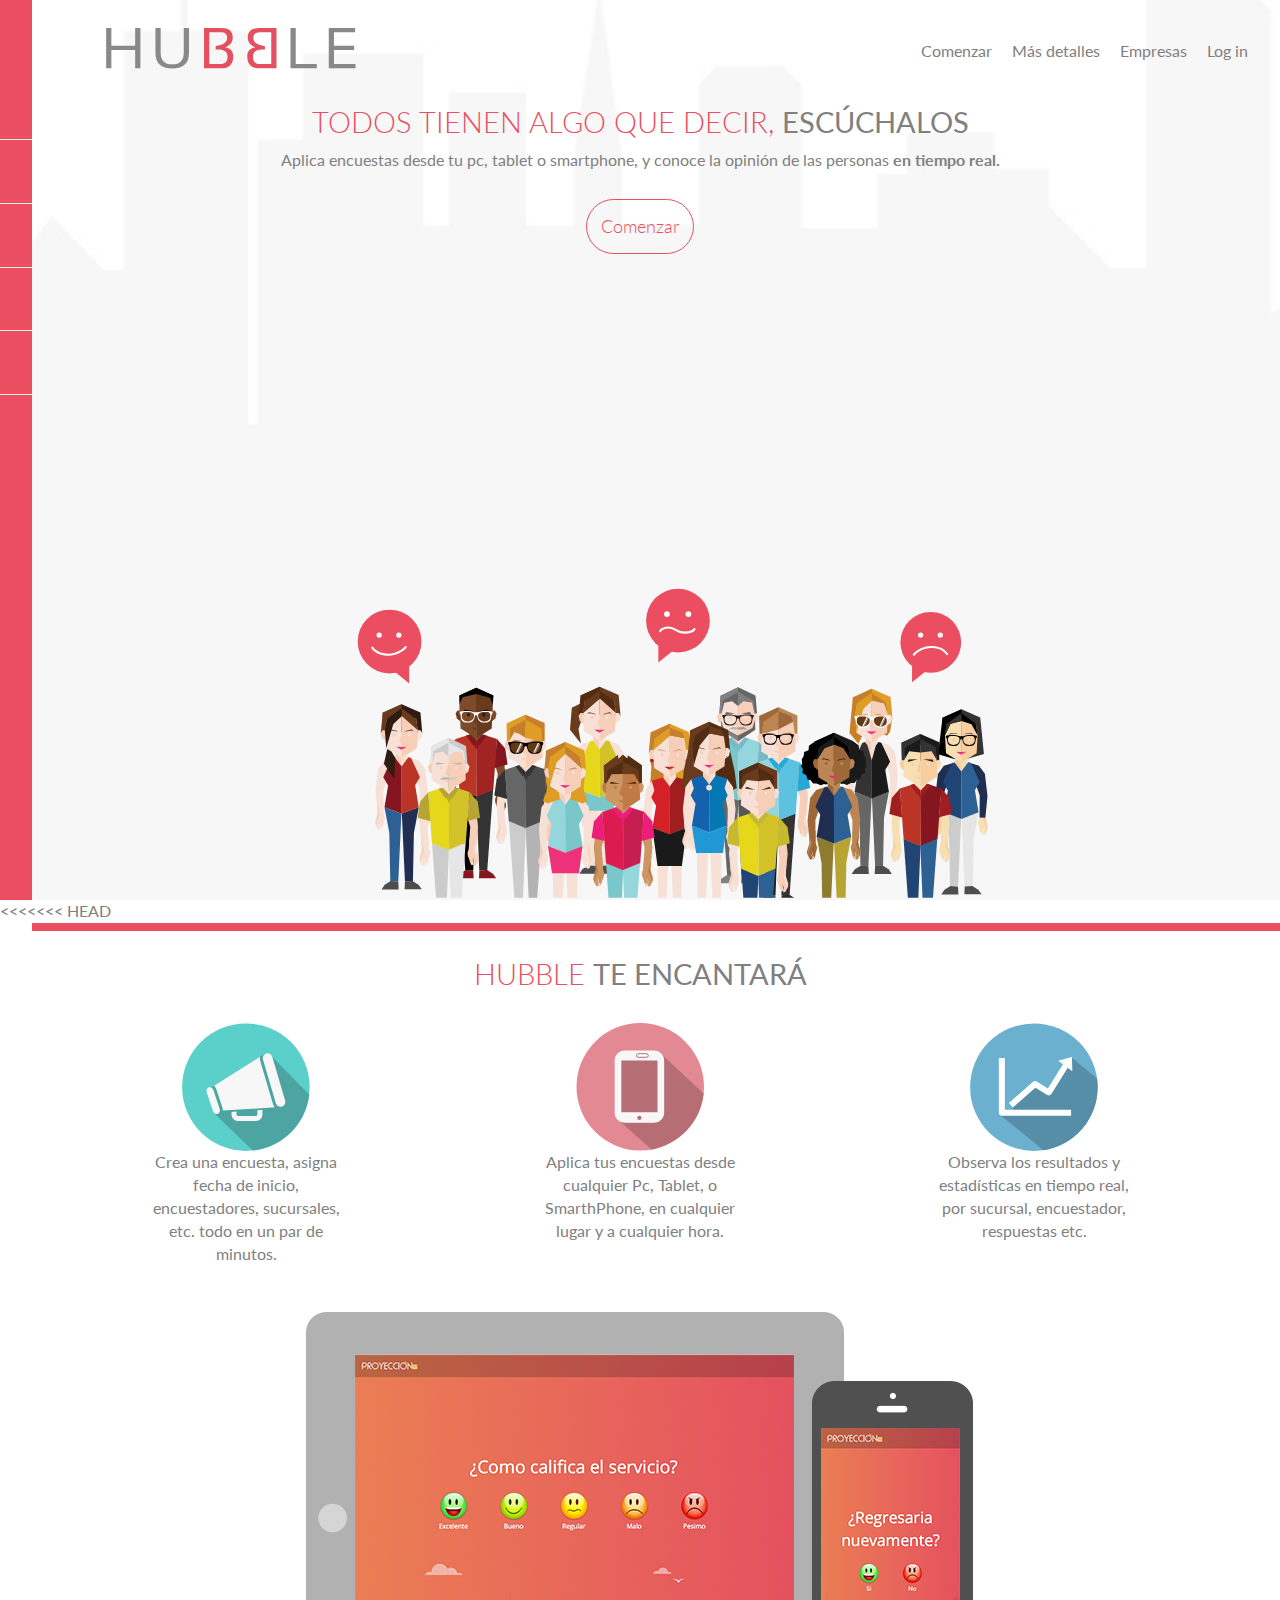
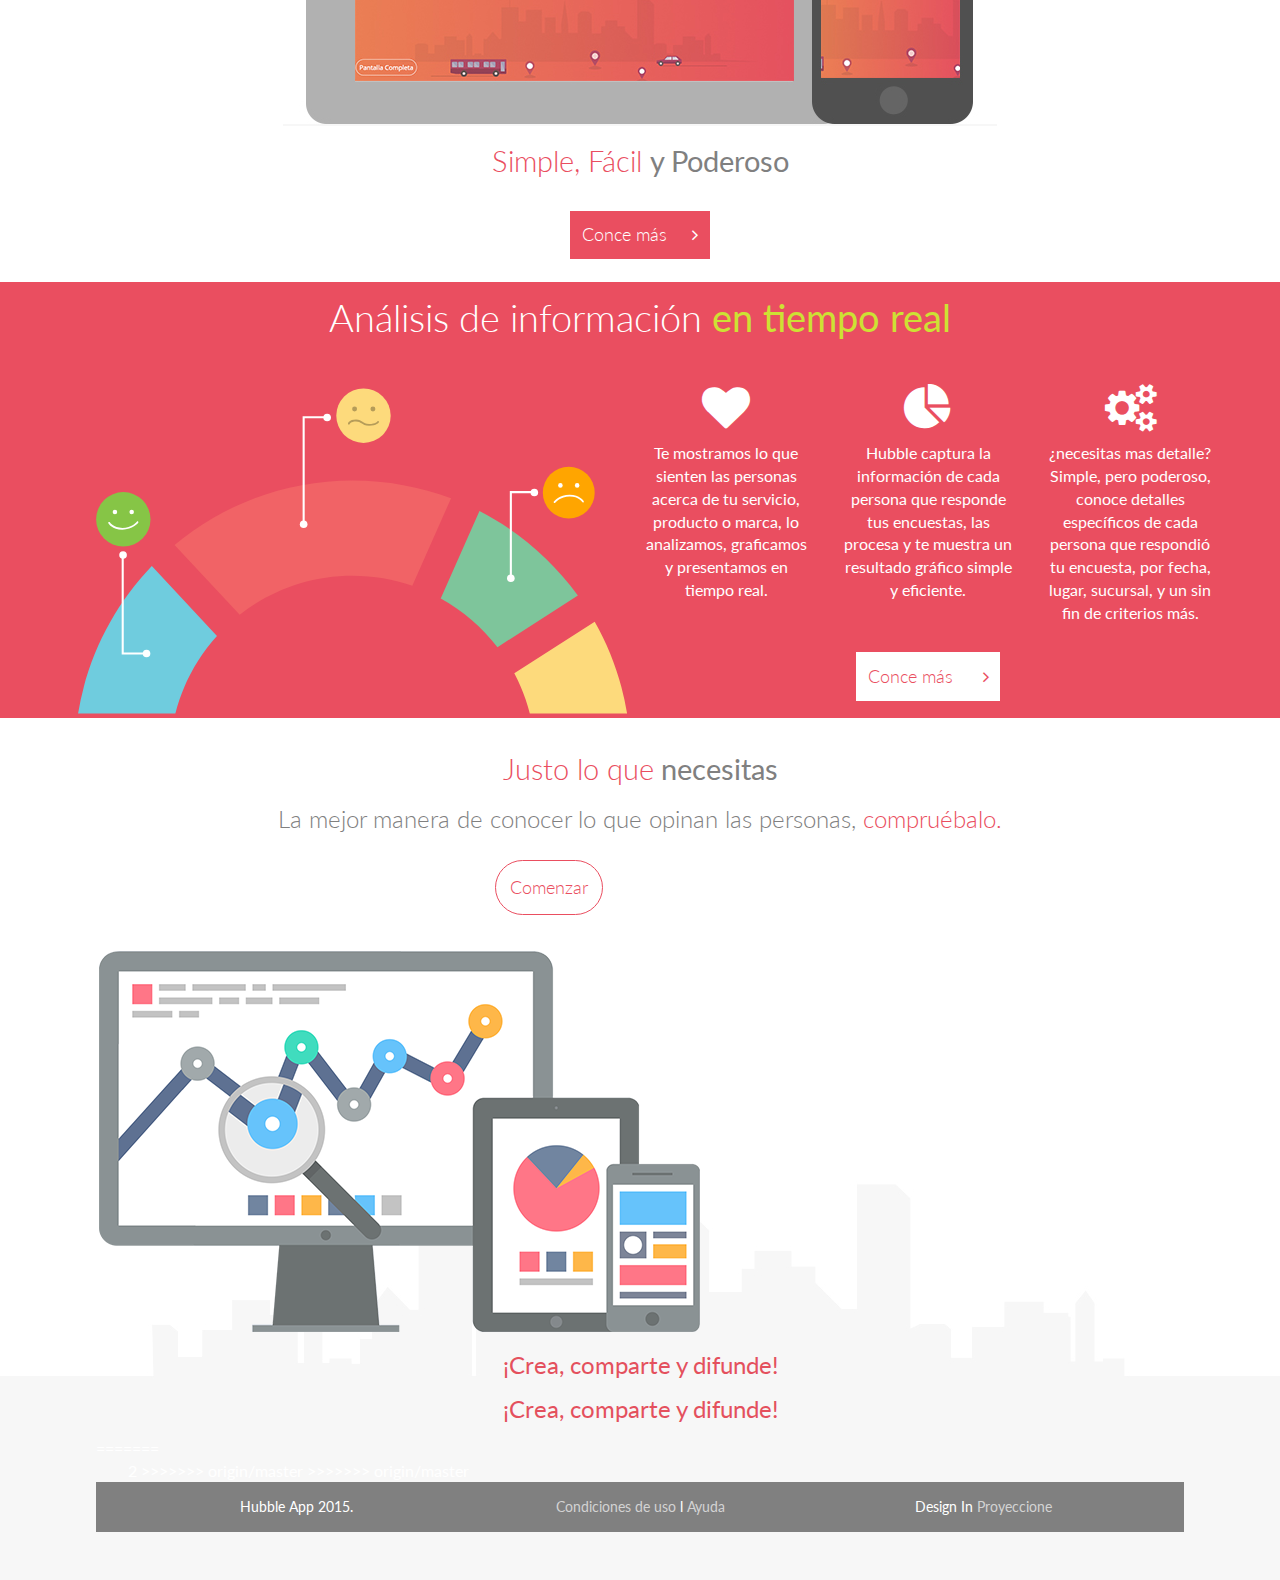
==== commit 28fa483e: "Merge remote-tracking branch 'origin/master'" ====
--- a/index.html
+++ b/index.html
@@ -39,6 +39,7 @@
 		</div>
 		<article id="svg"></article>
 	</section>
+<<<<<<< HEAD
 	<section class="seccionDos">
 		<div class="wrap text-center">
 			<h1>HUBBLE <span>TE ENCANTARÁ</span></h1>
@@ -123,6 +124,22 @@
 			<button  class="comenzar irComenzar">Comenzar</button>
 
 		</di>
+=======
+<<<<<<< HEAD
+	<section class="rombo">
+		<article class="columna" >
+			<img src="img/principal.png">
+			
+		</article>
+		<article class="columna2" >
+			<p class="subt">¡Crea, comparte y difunde!</p>
+			<p class="subt">¡Crea, comparte y difunde!</p>
+		</article>
+=======
+	<section class="segunda">
+		2
+>>>>>>> origin/master
+>>>>>>> origin/master
 	</section>
 
 	<footer>
--- a/estilos/css/hubble.css
+++ b/estilos/css/hubble.css
@@ -207,6 +207,7 @@
   font-size: 1.1em;
   font-weight: 300;
 }
+<<<<<<< HEAD
 /* line 187, ../saas/hubble.scss */
 button.btnRellenoBlanco:hover {
   background-color: #ea4e60;
@@ -346,3 +347,99 @@
 .menu2 a {
   color: white;
 }
+=======
+<<<<<<< HEAD
+
+nav .menu{
+	float:right;
+	color: #b8b9bc;
+	padding-top: 3em;
+}
+
+section{
+	padding-left: 2em;
+	padding-right: 2em;
+}
+
+.menu li{
+	display: inline;
+	margin-left: 1em;
+}
+
+.banner{
+	background-image: url(../../img/banner.png); 
+	background-size: cover;
+	height: 80%;
+	background-position: center;
+}
+
+.banner p{
+	color: white;
+	padding-top: 5em;
+	font-size: 2em;
+	font-weight: 900;
+	line-height: 40px;
+}
+
+.ban2{
+	font-size: 1.5em;
+}
+
+
+.rombo{
+	padding-top: 2em;
+	text-align: left;
+	clear: both;
+	position: relative;
+	padding-bottom: 2em;
+	overflow: hidden;
+
+}
+
+.columna{
+	margin-bottom: 1em;
+	font-size: 1em;
+
+}
+
+
+.btn {
+  -webkit-border-radius: 14;
+  -moz-border-radius: 14;
+  border-radius: 1em;
+  font-family: Arial;
+  color: #ffffff;
+  font-size: 20px;
+  background: #68d111;
+  padding-top:0.5em;
+  padding-bottom: 0.5em;
+  padding-left: 1.2em;
+  padding-right: 1.2em;
+  text-decoration: none;
+}
+
+.btn:hover {
+  background: #4ea805;
+  text-decoration: none;
+}
+
+.titulo{
+	position: 20%;
+	text-align: center;
+	color: #e4505d;
+	font-size: 3em;
+	padding-top: 3em;
+}
+
+.subt{
+	text-align: center;
+	color: #e4505d;
+	font-size: 1.5em;
+}
+
+
+
+
+=======
+>>>>>>> origin/master
+>>>>>>> origin/master
--- a/estilos/css/hubblemedias.css
+++ b/estilos/css/hubblemedias.css
@@ -1,6 +1,58 @@
+<<<<<<< HEAD
 /**********************************
 XS - MENOS DE 768
 **********************************/
+=======
+<<<<<<< HEAD
+/* Extra small devices (phones, less than 768px) */
+/* No media query since this is the default in Bootstrap */
+
+/* Small devices (tablets, 768px and up) */
+@media (min-width: 768px) { 
+	.banner p{
+			padding-top: 8em;
+		}
+	/*nav{
+		position: absolute;
+		z-index: 10;
+		}*/
+	/*nav .logo{
+		float: left;
+	}*/
+
+	section{
+		padding-left: 5em;
+		padding-right: 5em;
+	}
+
+	.columna{
+			
+			display: inline-block;
+			padding-left: 2em;
+			padding-right: 2em;
+			float: left;
+	}
+
+
+	.columna2{
+			display: inline-block;
+			padding-left: 2em;
+			padding-right: 2em;
+			text-align: center;
+			float: left;
+	}
+
+
+
+ }
+
+/* Medium devices (desktops, 992px and up) */
+@media (min-width: 992px) { ... }
+
+/* Large devices (large desktops, 1200px and up) */
+@media (min-width: 1200px) { ... }
+=======
+>>>>>>> origin/master
 @media (min-width: 768px) {
   /* line 9, ../saas/hubblemedias.scss */
   .wrap {
@@ -115,3 +167,4 @@
     width: 100%;
   }
 }
+>>>>>>> origin/master
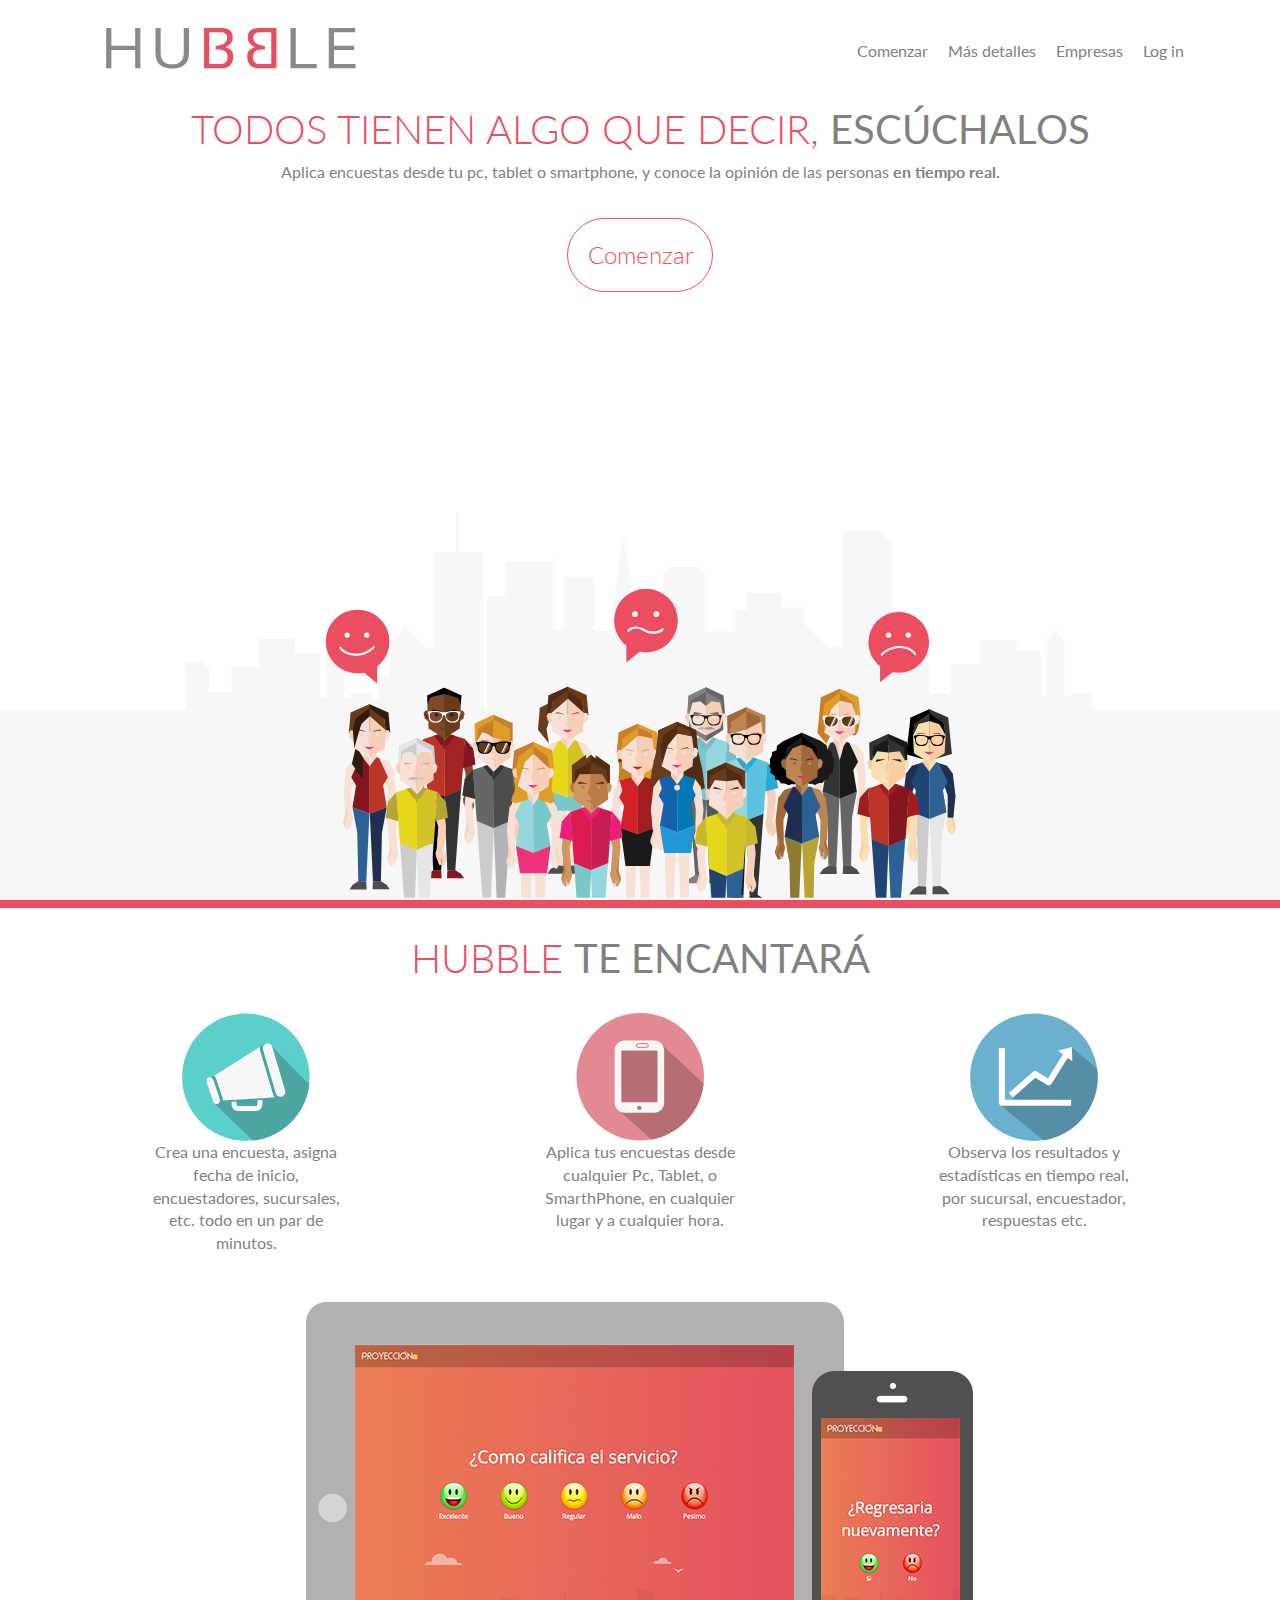
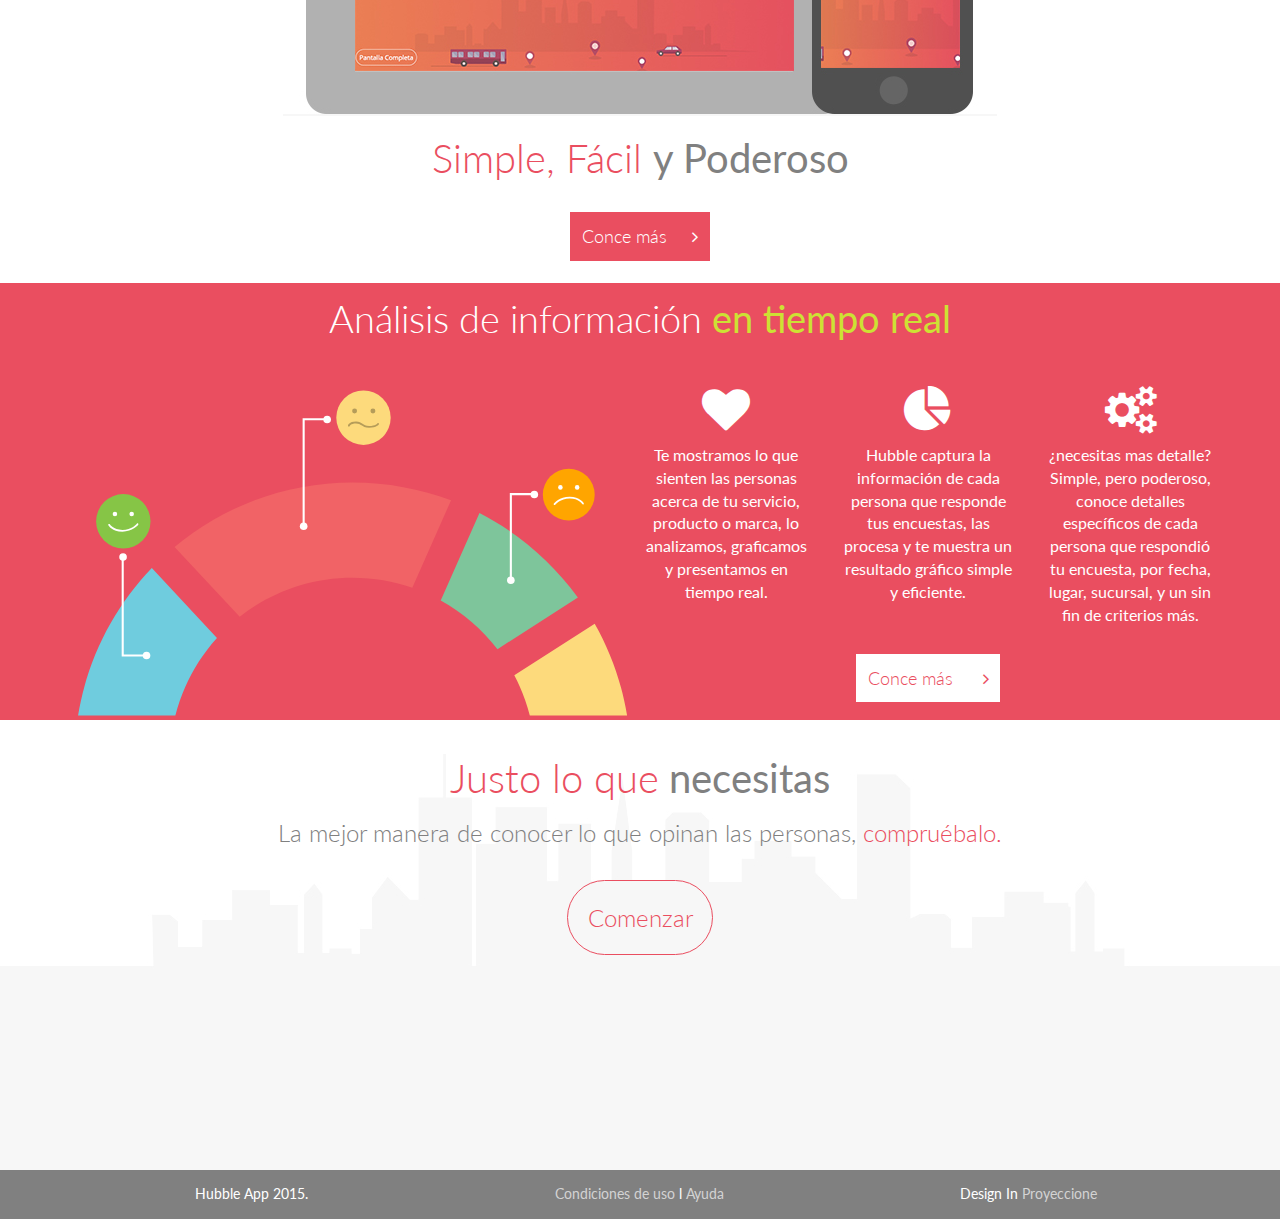
==== commit 23619b7b: "Revert e6c8903..28fa483" ====
--- a/index.html
+++ b/index.html
@@ -39,7 +39,6 @@
 		</div>
 		<article id="svg"></article>
 	</section>
-<<<<<<< HEAD
 	<section class="seccionDos">
 		<div class="wrap text-center">
 			<h1>HUBBLE <span>TE ENCANTARÁ</span></h1>
@@ -124,22 +123,6 @@
 			<button  class="comenzar irComenzar">Comenzar</button>
 
 		</di>
-=======
-<<<<<<< HEAD
-	<section class="rombo">
-		<article class="columna" >
-			<img src="img/principal.png">
-			
-		</article>
-		<article class="columna2" >
-			<p class="subt">¡Crea, comparte y difunde!</p>
-			<p class="subt">¡Crea, comparte y difunde!</p>
-		</article>
-=======
-	<section class="segunda">
-		2
->>>>>>> origin/master
->>>>>>> origin/master
 	</section>
 
 	<footer>
--- a/estilos/css/hubble.css
+++ b/estilos/css/hubble.css
@@ -207,7 +207,6 @@
   font-size: 1.1em;
   font-weight: 300;
 }
-<<<<<<< HEAD
 /* line 187, ../saas/hubble.scss */
 button.btnRellenoBlanco:hover {
   background-color: #ea4e60;
@@ -347,99 +346,3 @@
 .menu2 a {
   color: white;
 }
-=======
-<<<<<<< HEAD
-
-nav .menu{
-	float:right;
-	color: #b8b9bc;
-	padding-top: 3em;
-}
-
-section{
-	padding-left: 2em;
-	padding-right: 2em;
-}
-
-.menu li{
-	display: inline;
-	margin-left: 1em;
-}
-
-.banner{
-	background-image: url(../../img/banner.png); 
-	background-size: cover;
-	height: 80%;
-	background-position: center;
-}
-
-.banner p{
-	color: white;
-	padding-top: 5em;
-	font-size: 2em;
-	font-weight: 900;
-	line-height: 40px;
-}
-
-.ban2{
-	font-size: 1.5em;
-}
-
-
-.rombo{
-	padding-top: 2em;
-	text-align: left;
-	clear: both;
-	position: relative;
-	padding-bottom: 2em;
-	overflow: hidden;
-
-}
-
-.columna{
-	margin-bottom: 1em;
-	font-size: 1em;
-
-}
-
-
-.btn {
-  -webkit-border-radius: 14;
-  -moz-border-radius: 14;
-  border-radius: 1em;
-  font-family: Arial;
-  color: #ffffff;
-  font-size: 20px;
-  background: #68d111;
-  padding-top:0.5em;
-  padding-bottom: 0.5em;
-  padding-left: 1.2em;
-  padding-right: 1.2em;
-  text-decoration: none;
-}
-
-.btn:hover {
-  background: #4ea805;
-  text-decoration: none;
-}
-
-.titulo{
-	position: 20%;
-	text-align: center;
-	color: #e4505d;
-	font-size: 3em;
-	padding-top: 3em;
-}
-
-.subt{
-	text-align: center;
-	color: #e4505d;
-	font-size: 1.5em;
-}
-
-
-
-
-=======
->>>>>>> origin/master
->>>>>>> origin/master
--- a/estilos/css/hubblemedias.css
+++ b/estilos/css/hubblemedias.css
@@ -1,58 +1,6 @@
-<<<<<<< HEAD
 /**********************************
 XS - MENOS DE 768
 **********************************/
-=======
-<<<<<<< HEAD
-/* Extra small devices (phones, less than 768px) */
-/* No media query since this is the default in Bootstrap */
-
-/* Small devices (tablets, 768px and up) */
-@media (min-width: 768px) { 
-	.banner p{
-			padding-top: 8em;
-		}
-	/*nav{
-		position: absolute;
-		z-index: 10;
-		}*/
-	/*nav .logo{
-		float: left;
-	}*/
-
-	section{
-		padding-left: 5em;
-		padding-right: 5em;
-	}
-
-	.columna{
-			
-			display: inline-block;
-			padding-left: 2em;
-			padding-right: 2em;
-			float: left;
-	}
-
-
-	.columna2{
-			display: inline-block;
-			padding-left: 2em;
-			padding-right: 2em;
-			text-align: center;
-			float: left;
-	}
-
-
-
- }
-
-/* Medium devices (desktops, 992px and up) */
-@media (min-width: 992px) { ... }
-
-/* Large devices (large desktops, 1200px and up) */
-@media (min-width: 1200px) { ... }
-=======
->>>>>>> origin/master
 @media (min-width: 768px) {
   /* line 9, ../saas/hubblemedias.scss */
   .wrap {
@@ -167,4 +115,3 @@
     width: 100%;
   }
 }
->>>>>>> origin/master
